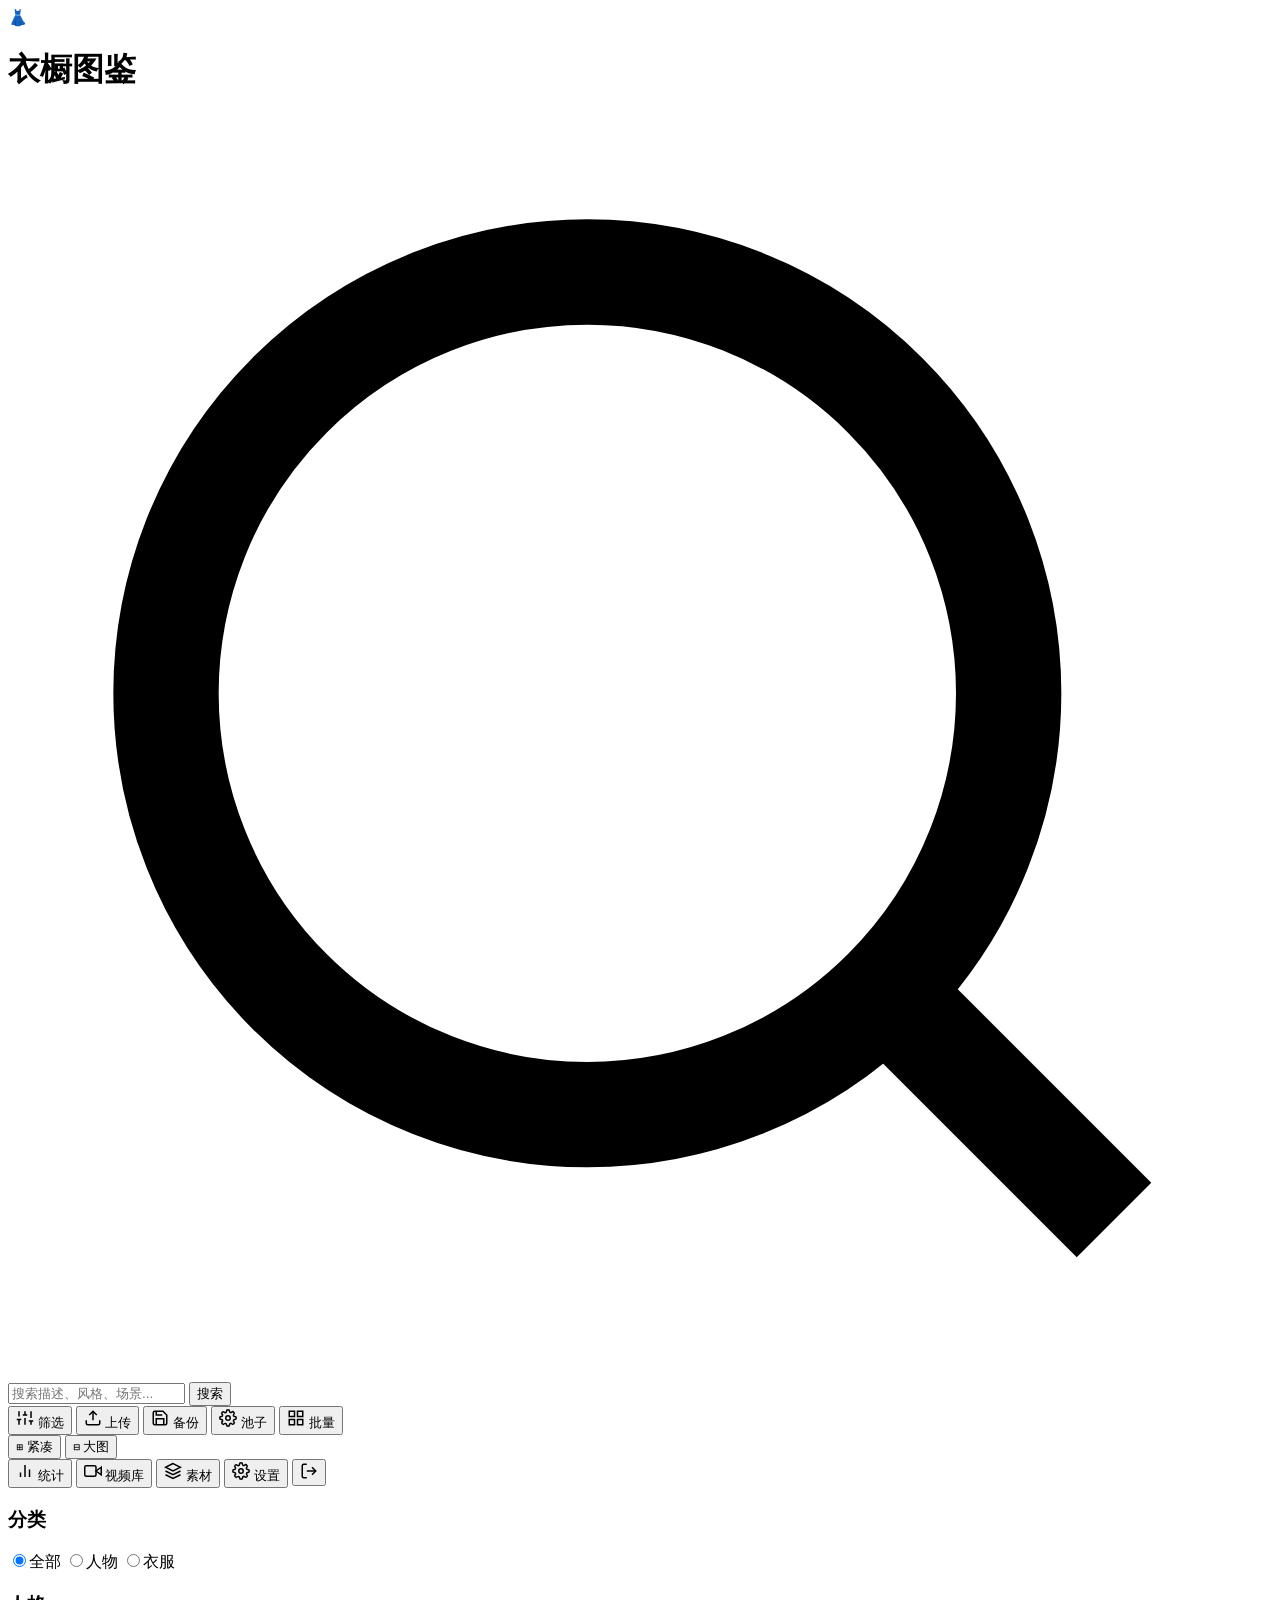
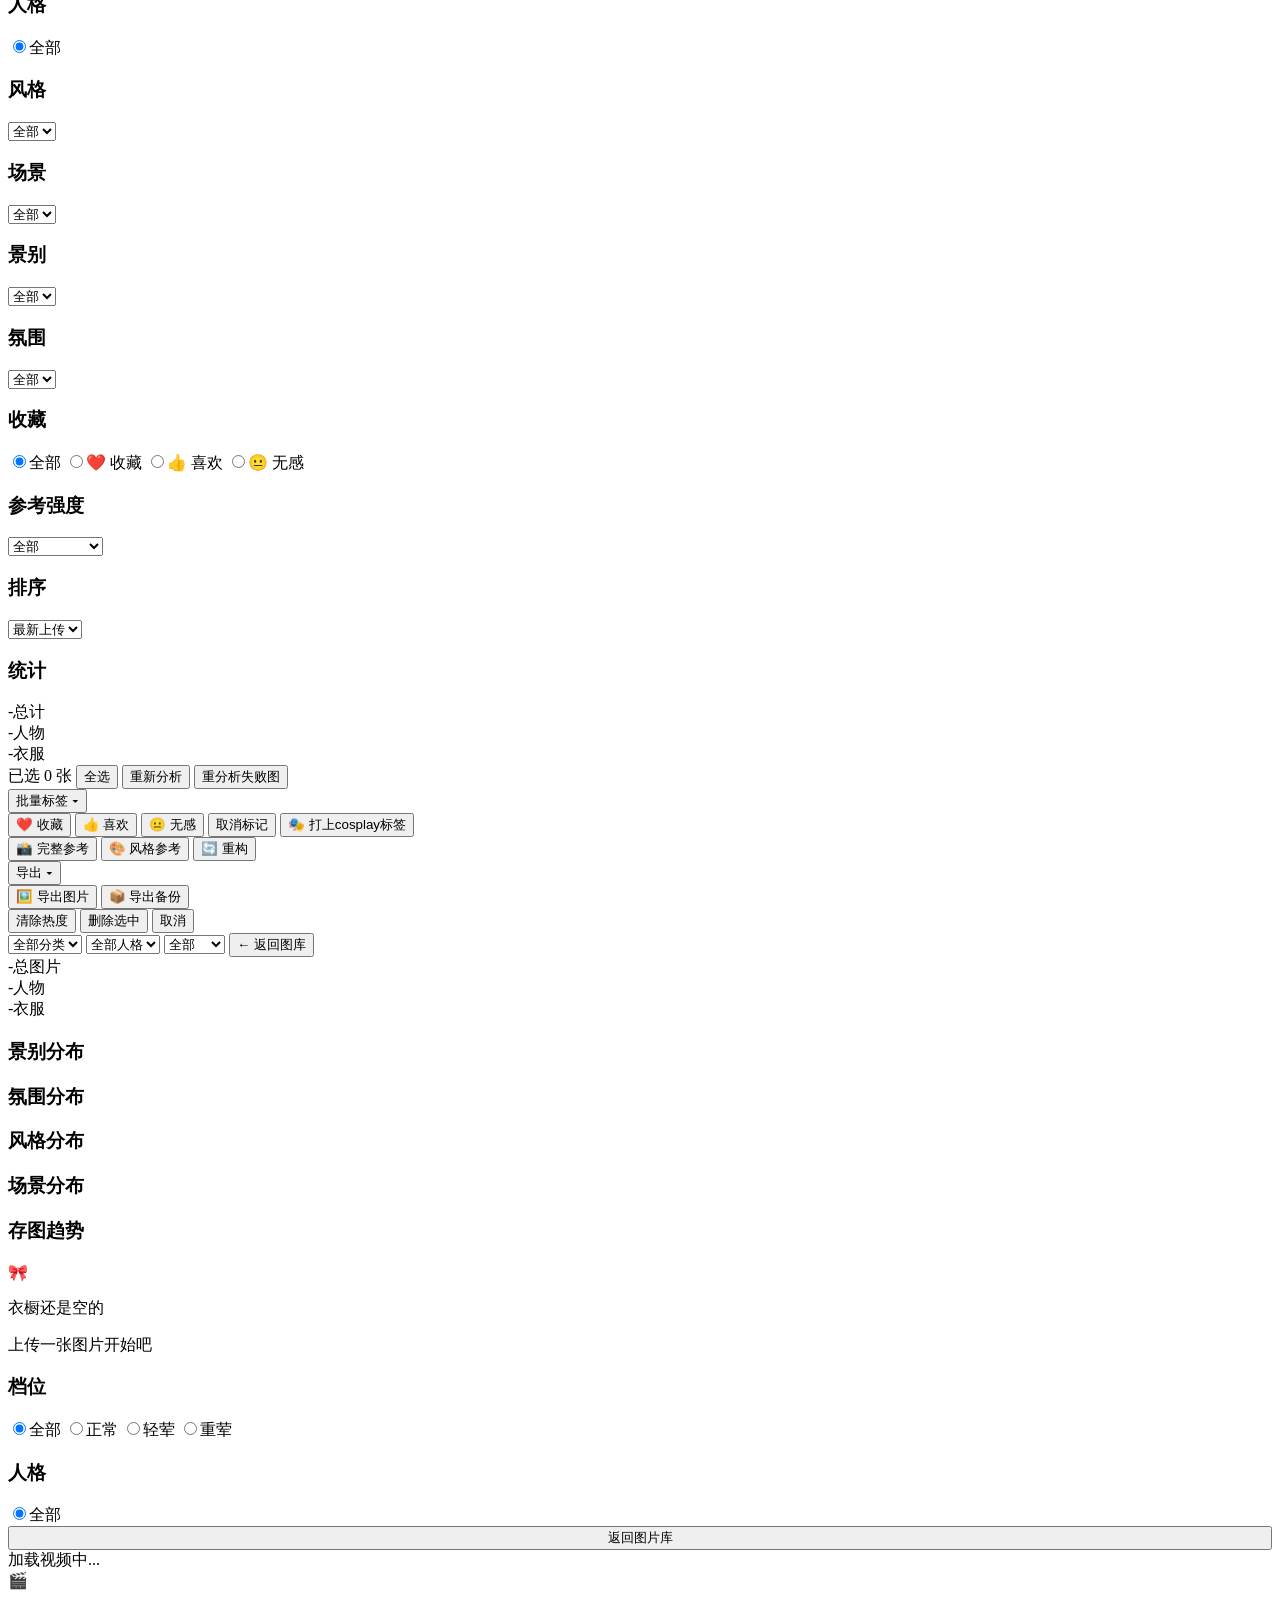
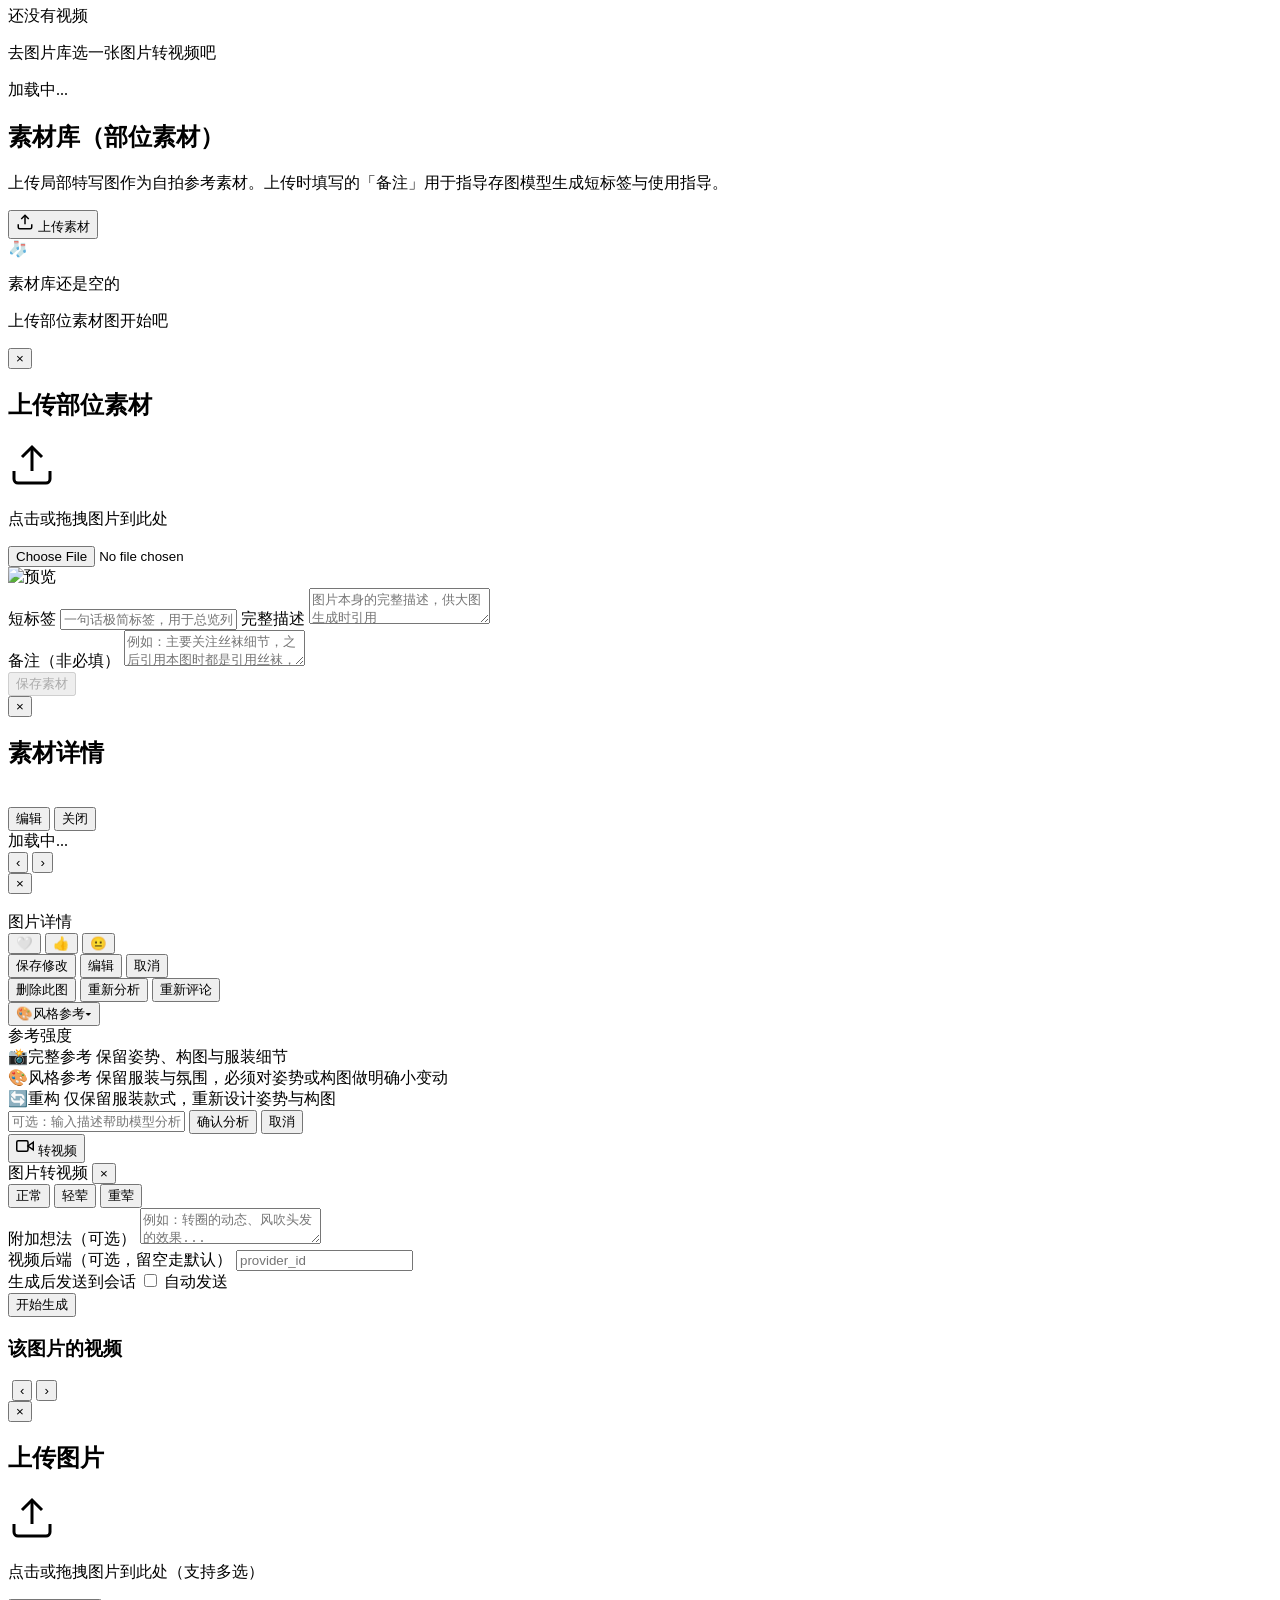
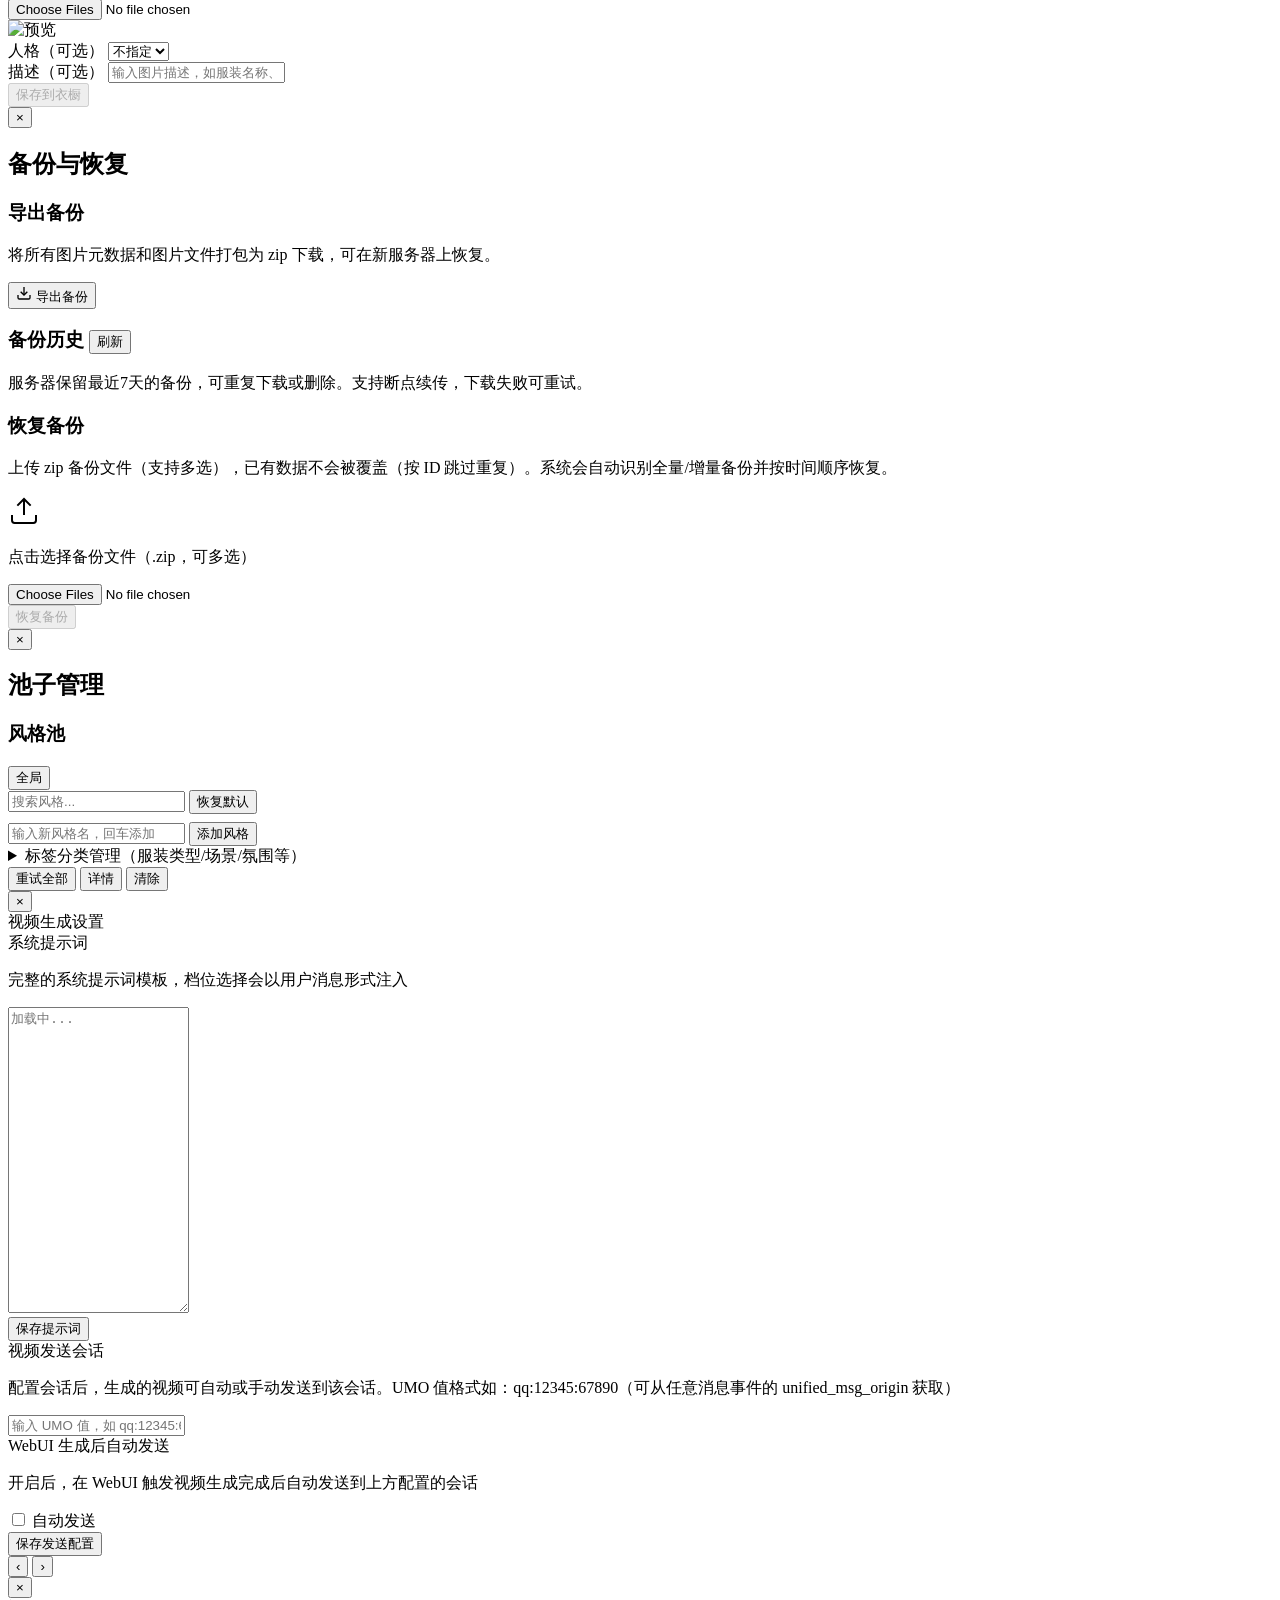
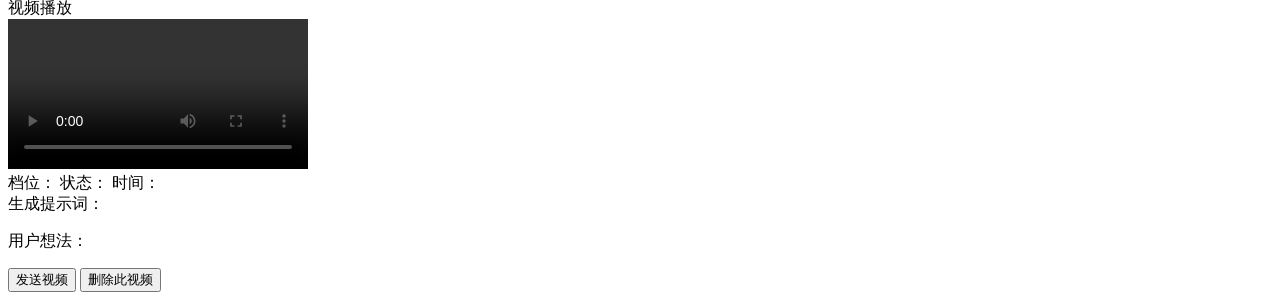
==== web/index.html @ 5518cad9 "详情页长文本字段改长文本块展示，提升可读性" ====
<!DOCTYPE html>
<html lang="zh-CN">
<head>
<meta charset="UTF-8">
<meta name="viewport" content="width=device-width, initial-scale=1.0">
<title>衣橱图鉴</title>
<link rel="preconnect" href="https://fonts.googleapis.com">
<link href="https://fonts.googleapis.com/css2?family=Fredoka:wght@400;500;600;700&family=Nunito:wght@300;400;500;600;700&display=swap" rel="stylesheet">
<link rel="stylesheet" href="/static/css/style.css?v=3.0.7b">
<script src="https://cdn.jsdelivr.net/npm/echarts@5.5.1/dist/echarts.min.js"></script>
</head>
<body>
<header class="topbar">
  <div class="topbar-left">
    <span class="topbar-icon">👗</span>
    <h1 class="topbar-title">衣橱图鉴</h1>
  </div>
  <div class="topbar-center">
    <div class="search-box">
      <svg class="search-icon" viewBox="0 0 24 24" fill="none" stroke="currentColor" stroke-width="2"><circle cx="11" cy="11" r="8"/><path d="m21 21-4.3-4.3"/></svg>
      <input type="text" id="searchInput" placeholder="搜索描述、风格、场景..." class="search-input">
      <button id="searchBtn" class="search-btn">搜索</button>
    </div>
  </div>
  <div class="topbar-right">
    <button id="mobileFilterBtn" class="btn btn-secondary mobile-only" title="筛选">
      <svg viewBox="0 0 24 24" fill="none" stroke="currentColor" stroke-width="2" width="18" height="18"><path d="M4 21v-7m0-4V3m8 18v-9m0-4V3m8 18v-5m0-4V3M1 14h6M9 8h6M17 16h6"/></svg>
      筛选
    </button>
    <button id="uploadBtn" class="btn btn-accent" title="上传图片">
      <svg viewBox="0 0 24 24" fill="none" stroke="currentColor" stroke-width="2" width="18" height="18"><path d="M21 15v4a2 2 0 0 1-2 2H5a2 2 0 0 1-2-2v-4"/><polyline points="17 8 12 3 7 8"/><line x1="12" y1="3" x2="12" y2="15"/></svg>
      上传
    </button>
    <button id="backupBtn" class="btn btn-secondary" title="备份与恢复">
      <svg viewBox="0 0 24 24" fill="none" stroke="currentColor" stroke-width="2" width="18" height="18"><path d="M19 21H5a2 2 0 0 1-2-2V5a2 2 0 0 1 2-2h11l5 5v11a2 2 0 0 1-2 2z"/><polyline points="17 21 17 13 7 13 7 21"/><polyline points="7 3 7 8 15 8"/></svg>
      备份
    </button>
    <button id="poolsBtn" class="btn btn-secondary" title="池子管理">
      <svg viewBox="0 0 24 24" fill="none" stroke="currentColor" stroke-width="2" width="18" height="18"><circle cx="12" cy="12" r="3"/><path d="M19.4 15a1.65 1.65 0 0 0 .33 1.82l.06.06a2 2 0 0 1-2.83 2.83l-.06-.06a1.65 1.65 0 0 0-1.82-.33 1.65 1.65 0 0 0-1 1.51V21a2 2 0 0 1-4 0v-.09A1.65 1.65 0 0 0 9 19.4a1.65 1.65 0 0 0-1.82.33l-.06.06a2 2 0 0 1-2.83-2.83l-.06-.06A1.65 1.65 0 0 0 4.68 15a1.65 1.65 0 0 0-1.51-1H3a2 2 0 0 1 0-4h.09A1.65 1.65 0 0 0 4.6 9a1.65 1.65 0 0 0-.33-1.82l-.06-.06a2 2 0 0 1 2.83-2.83l.06.06A1.65 1.65 0 0 0 9 4.68a1.65 1.65 0 0 0 1-1.51V3a2 2 0 0 1 4 0v.09a1.65 1.65 0 0 0 1 1.51 1.65 1.65 0 0 0 1.82-.33l.06-.06a2 2 0 0 1 2.83 2.83l-.06-.06A1.65 1.65 0 0 0 19.4 9a1.65 1.65 0 0 0 1.51 1H21a2 2 0 0 1 0 4h-.09a1.65 1.65 0 0 0-1.51 1z"/></svg>
      池子
    </button>
    <button id="batchModeBtn" class="btn btn-secondary" title="批量操作">
      <svg viewBox="0 0 24 24" fill="none" stroke="currentColor" stroke-width="2" width="18" height="18"><rect x="3" y="3" width="7" height="7"/><rect x="14" y="3" width="7" height="7"/><rect x="3" y="14" width="7" height="7"/><rect x="14" y="14" width="7" height="7"/></svg>
      批量
    </button>
    <div class="view-toggle-group" id="viewToggleGroup">
      <button class="view-toggle-btn active" data-mode="compact" title="5列瀑布流">⊞ 紧凑</button>
      <button class="view-toggle-btn" data-mode="large" title="3列大图">⊟ 大图</button>
    </div>
    <button id="statsViewBtn" class="btn btn-secondary" title="统计分析">
      <svg viewBox="0 0 24 24" fill="none" stroke="currentColor" stroke-width="2" width="18" height="18"><path d="M18 20V10"/><path d="M12 20V4"/><path d="M6 20v-6"/></svg>
      统计
    </button>
    <button id="videoViewBtn" class="btn btn-secondary" title="视频库">
      <svg viewBox="0 0 24 24" fill="none" stroke="currentColor" stroke-width="2" width="18" height="18"><polygon points="23 7 16 12 23 17 23 7"/><rect x="1" y="5" width="15" height="14" rx="2" ry="2"/></svg>
      视频库
    </button>
    <button id="assetViewBtn" class="btn btn-secondary" title="素材库（部位素材）">
      <svg viewBox="0 0 24 24" fill="none" stroke="currentColor" stroke-width="2" width="18" height="18"><path d="M12 2 2 7l10 5 10-5-10-5z"/><path d="M2 17l10 5 10-5"/><path d="M2 12l10 5 10-5"/></svg>
      素材
    </button>
    <button id="videoSettingsTopBtn" class="btn btn-secondary hidden" title="视频生成设置">
      <svg viewBox="0 0 24 24" fill="none" stroke="currentColor" stroke-width="2" width="18" height="18"><circle cx="12" cy="12" r="3"/><path d="M19.4 15a1.65 1.65 0 0 0 .33 1.82l.06.06a2 2 0 0 1-2.83 2.83l-.06-.06a1.65 1.65 0 0 0-1.82-.33 1.65 1.65 0 0 0-1 1.51V21a2 2 0 0 1-4 0v-.09A1.65 1.65 0 0 0 9 19.4a1.65 1.65 0 0 0-1.82.33l-.06.06a2 2 0 0 1-2.83-2.83l-.06-.06A1.65 1.65 0 0 0 4.68 15a1.65 1.65 0 0 0-1.51-1H3a2 2 0 0 1 0-4h.09A1.65 1.65 0 0 0 4.6 9a1.65 1.65 0 0 0-.33-1.82l-.06-.06a2 2 0 0 1 2.83-2.83l.06.06A1.65 1.65 0 0 0 9 4.68a1.65 1.65 0 0 0 1-1.51V3a2 2 0 0 1 4 0v.09a1.65 1.65 0 0 0 1 1.51 1.65 1.65 0 0 0 1.82-.33l.06-.06a2 2 0 0 1 2.83 2.83l-.06-.06A1.65 1.65 0 0 0 19.4 9a1.65 1.65 0 0 0 1.51 1H21a2 2 0 0 1 0 4h-.09a1.65 1.65 0 0 0-1.51 1z"/></svg>
      设置
    </button>
    <button id="logoutBtn" class="btn btn-ghost" title="退出登录">
      <svg viewBox="0 0 24 24" fill="none" stroke="currentColor" stroke-width="2" width="18" height="18"><path d="M9 21H5a2 2 0 0 1-2-2V5a2 2 0 0 1 2-2h4"/><polyline points="16 17 21 12 16 7"/><line x1="21" y1="12" x2="9" y2="12"/></svg>
    </button>
  </div>
</header>

<div class="main-layout">
  <aside class="sidebar" id="sidebar">
    <div class="sidebar-section">
      <h3 class="sidebar-heading">分类</h3>
      <div class="filter-group" id="categoryFilters">
        <label class="filter-item"><input type="radio" name="category" value="" checked><span class="filter-label">全部</span></label>
        <label class="filter-item"><input type="radio" name="category" value="人物"><span class="filter-label">人物</span></label>
        <label class="filter-item"><input type="radio" name="category" value="衣服"><span class="filter-label">衣服</span></label>
      </div>
    </div>
    <div class="sidebar-section">
      <h3 class="sidebar-heading">人格</h3>
      <div class="filter-group" id="personaFilters">
        <label class="filter-item"><input type="radio" name="persona" value="" checked><span class="filter-label">全部</span></label>
      </div>
    </div>
    <div class="sidebar-section">
      <h3 class="sidebar-heading">风格</h3>
      <select id="styleFilter" class="sidebar-select">
        <option value="">全部</option>
      </select>
    </div>
    <div class="sidebar-section">
      <h3 class="sidebar-heading">场景</h3>
      <select id="sceneFilter" class="sidebar-select">
        <option value="">全部</option>
      </select>
    </div>
    <div class="sidebar-section">
      <h3 class="sidebar-heading">景别</h3>
      <select id="shotSizeFilter" class="sidebar-select">
        <option value="">全部</option>
      </select>
    </div>
    <div class="sidebar-section">
      <h3 class="sidebar-heading">氛围</h3>
      <select id="atmosphereFilter" class="sidebar-select">
        <option value="">全部</option>
      </select>
    </div>
    <div class="sidebar-section">
      <h3 class="sidebar-heading">收藏</h3>
      <div class="filter-group" id="favoriteFilters">
        <label class="filter-item"><input type="radio" name="favorite" value="" checked><span class="filter-label">全部</span></label>
        <label class="filter-item"><input type="radio" name="favorite" value="favorite"><span class="filter-label">❤️ 收藏</span></label>
        <label class="filter-item"><input type="radio" name="favorite" value="like"><span class="filter-label">👍 喜欢</span></label>
        <label class="filter-item"><input type="radio" name="favorite" value="meh"><span class="filter-label">😐 无感</span></label>
      </div>
    </div>
    <div class="sidebar-section">
      <h3 class="sidebar-heading">参考强度</h3>
      <select id="refStrengthFilter" class="sidebar-select">
        <option value="">全部</option>
        <option value="full">📸 完整参考</option>
        <option value="style">🎨 风格参考</option>
        <option value="reimagine">🔄 重构</option>
      </select>
    </div>
    <div class="sidebar-section">
      <h3 class="sidebar-heading">排序</h3>
      <select id="sortByFilter" class="sidebar-select">
        <option value="created_at">最新上传</option>
        <option value="favorite">喜爱优先</option>
        <option value="use_count">热度优先</option>
        <option value="last_used_at">最近调用</option>
        <option value="random">随机</option>
      </select>
    </div>
    <div class="sidebar-section stats-section">
      <h3 class="sidebar-heading">统计</h3>
      <div id="statsContent" class="stats-content">
        <div class="stat-item"><span class="stat-num" id="statTotal">-</span><span class="stat-label">总计</span></div>
        <div class="stat-item"><span class="stat-num" id="statPerson">-</span><span class="stat-label">人物</span></div>
        <div class="stat-item"><span class="stat-num" id="statCloth">-</span><span class="stat-label">衣服</span></div>
      </div>
    </div>
  </aside>
  <div class="sidebar-backdrop hidden" id="sidebarBackdrop"></div>

  <main class="content">
    <div class="batch-bar hidden" id="batchBar">
      <span id="batchCount">已选 0 张</span>
      <span class="batch-upload-indicator hidden" id="batchUploadIndicator"></span>
      <span class="batch-reanalyze-indicator hidden" id="batchReanalyzeIndicator"></span>
      <button class="btn btn-accent" id="batchSelectAllBtn">全选</button>
      <button class="btn btn-secondary" id="batchReanalyzeBtn">重新分析</button>
      <button class="btn btn-secondary" id="batchReanalyzeFailedBtn">重分析失败图</button>
      <div class="batch-fav-group" id="batchFavGroup">
        <button class="btn btn-secondary" id="batchFavToggle">批量标签 ▾</button>
        <div class="batch-fav-dropdown hidden" id="batchFavDropdown">
          <button class="batch-fav-item" data-fav="favorite">❤️ 收藏</button>
          <button class="batch-fav-item" data-fav="like">👍 喜欢</button>
          <button class="batch-fav-item" data-fav="meh">😐 无感</button>
          <button class="batch-fav-item" data-fav="none">取消标记</button>
          <button class="batch-fav-item" data-add-style="cosplay">🎭 打上cosplay标签</button>
          <div class="batch-fav-divider"></div>
          <button class="batch-fav-item" data-rs="full">📸 完整参考</button>
          <button class="batch-fav-item" data-rs="style">🎨 风格参考</button>
          <button class="batch-fav-item" data-rs="reimagine">🔄 重构</button>
        </div>
      </div>
      <div class="batch-export-group" id="batchExportGroup">
        <button class="btn btn-secondary" id="batchExportToggle">导出 ▾</button>
        <div class="batch-fav-dropdown hidden" id="batchExportDropdown">
          <button class="batch-fav-item" id="batchExportImagesBtn">🖼️ 导出图片</button>
          <button class="batch-fav-item" id="batchExportBackupBtn">📦 导出备份</button>
        </div>
      </div>
      <button class="btn btn-secondary" id="batchClearUseCountBtn">清除热度</button>
      <button class="btn btn-danger" id="batchDeleteBtn">删除选中</button>
      <button class="btn btn-ghost" id="batchCancelBtn">取消</button>
    </div>

    <div class="image-grid" id="imageGrid"></div>

    <div class="stats-view hidden" id="statsView">
      <div class="stats-toolbar">
        <select id="statsCategoryFilter" class="stats-filter-select">
          <option value="">全部分类</option>
          <option value="人物">人物</option>
          <option value="衣服">衣服</option>
        </select>
        <select id="statsPersonaFilter" class="stats-filter-select">
          <option value="">全部人格</option>
        </select>
        <select id="statsFavoriteFilter" class="stats-filter-select">
          <option value="">全部</option>
          <option value="favorite">仅收藏</option>
          <option value="like">仅喜欢</option>
          <option value="meh">仅无感</option>
        </select>
        <button class="btn btn-ghost btn-sm" id="statsBackBtn">← 返回图库</button>
      </div>
      <div class="stats-overview" id="statsOverview">
        <div class="stats-overview-card"><span class="stats-overview-num" id="statsOverviewTotal">-</span><span class="stats-overview-label">总图片</span></div>
        <div class="stats-overview-card"><span class="stats-overview-num" id="statsOverviewPerson">-</span><span class="stats-overview-label">人物</span></div>
        <div class="stats-overview-card"><span class="stats-overview-num" id="statsOverviewCloth">-</span><span class="stats-overview-label">衣服</span></div>
      </div>
      <div class="stats-charts-row">
        <div class="stats-chart-box stats-chart-small">
          <h3 class="stats-chart-title">景别分布</h3>
          <div class="stats-top5" id="statsTop5ShotSize"></div>
          <div class="stats-chart-container" id="chartShotSize"></div>
        </div>
        <div class="stats-chart-box stats-chart-small">
          <h3 class="stats-chart-title">氛围分布</h3>
          <div class="stats-top5" id="statsTop5Atmosphere"></div>
          <div class="stats-chart-container" id="chartAtmosphere"></div>
        </div>
      </div>
      <div class="stats-charts-row">
        <div class="stats-chart-box stats-chart-full">
          <h3 class="stats-chart-title">风格分布</h3>
          <div class="stats-top5" id="statsTop5Style"></div>
          <div class="stats-chart-container stats-chart-tall" id="chartStyle"></div>
        </div>
      </div>
      <div class="stats-charts-row">
        <div class="stats-chart-box stats-chart-full">
          <h3 class="stats-chart-title">场景分布</h3>
          <div class="stats-top5" id="statsTop5Scene"></div>
          <div class="stats-chart-container stats-chart-tall" id="chartScene"></div>
        </div>
      </div>
      <div class="stats-charts-row">
        <div class="stats-chart-box stats-chart-full">
          <h3 class="stats-chart-title">存图趋势</h3>
          <div class="stats-chart-container stats-chart-wide" id="chartTimeline"></div>
        </div>
      </div>
    </div>

    <div class="empty-state hidden" id="emptyState">
      <span class="empty-icon">🎀</span>
      <p class="empty-text">衣橱还是空的</p>
      <p class="empty-hint">上传一张图片开始吧</p>
    </div>


    <div class="video-view hidden" id="videoView">
      <aside class="sidebar" id="videoSidebar">
        <div class="sidebar-section">
          <h3 class="sidebar-heading">档位</h3>
          <div class="filter-group" id="videoTierSidebarFilters">
            <label class="filter-item"><input type="radio" name="video_tier" value="" checked><span class="filter-label">全部</span></label>
            <label class="filter-item"><input type="radio" name="video_tier" value="normal"><span class="filter-label">正常</span></label>
            <label class="filter-item"><input type="radio" name="video_tier" value="light_spicy"><span class="filter-label">轻荤</span></label>
            <label class="filter-item"><input type="radio" name="video_tier" value="heavy_spicy"><span class="filter-label">重荤</span></label>
          </div>
        </div>
        <div class="sidebar-section">
          <h3 class="sidebar-heading">人格</h3>
          <div class="filter-group" id="videoPersonaSidebarFilters">
            <label class="filter-item"><input type="radio" name="video_persona" value="" checked><span class="filter-label">全部</span></label>
          </div>
        </div>
        <div class="sidebar-section">
          <button class="btn btn-accent btn-block" id="videoGotoImagesBtn" style="width:100%;">返回图片库</button>
        </div>
      </aside>
      <div class="content">
        <div class="video-loading hidden" id="videoLoadingIndicator">
          <div class="loading-spinner"></div>
          <span>加载视频中...</span>
        </div>
        <div class="video-grid" id="videoGrid"></div>
        <div class="empty-state hidden" id="videoEmptyState">
          <span class="empty-icon">🎬</span>
          <p class="empty-text">还没有视频</p>
          <p class="empty-hint">去图片库选一张图片转视频吧</p>
        </div>
        <div class="video-page-indicator hidden" id="videoPageIndicator"></div>
        <div class="video-pagination" id="videoPagination"></div>
      </div>
    </div>
    <div class="scroll-sentinel hidden" id="scrollSentinel">
      <div class="scroll-sentinel-spinner"></div>
      <span class="scroll-sentinel-text">加载中...</span>
    </div>

    <div class="asset-view hidden" id="assetView">
      <div class="asset-view-header">
        <h2 class="asset-view-title">素材库（部位素材）</h2>
        <p class="asset-view-hint">上传局部特写图作为自拍参考素材。上传时填写的「备注」用于指导存图模型生成短标签与使用指导。</p>
        <button class="btn btn-accent" id="assetUploadBtn">
          <svg viewBox="0 0 24 24" fill="none" stroke="currentColor" stroke-width="2" width="18" height="18"><path d="M21 15v4a2 2 0 0 1-2 2H5a2 2 0 0 1-2-2v-4"/><polyline points="17 8 12 3 7 8"/><line x1="12" y1="3" x2="12" y2="15"/></svg>
          上传素材
        </button>
      </div>
      <div class="asset-grid" id="assetGrid"></div>
      <div class="empty-state hidden" id="assetEmptyState">
        <span class="empty-icon">🧦</span>
        <p class="empty-text">素材库还是空的</p>
        <p class="empty-hint">上传部位素材图开始吧</p>
      </div>
    </div>

    <div class="modal-overlay hidden" id="assetUploadModal">
      <div class="modal-card modal-card-sm">
        <button class="modal-close" id="assetUploadModalClose">&times;</button>
        <h2 class="modal-title">上传部位素材</h2>
        <div class="upload-zone" id="assetUploadZone">
          <svg viewBox="0 0 24 24" fill="none" stroke="currentColor" stroke-width="1.5" width="48" height="48"><path d="M21 15v4a2 2 0 0 1-2 2H5a2 2 0 0 1-2-2v-4"/><polyline points="17 8 12 3 7 8"/><line x1="12" y1="3" x2="12" y2="15"/></svg>
          <p class="upload-text">点击或拖拽图片到此处</p>
          <input type="file" id="assetUploadFile" accept="image/*" class="hidden">
        </div>
        <div class="upload-preview hidden" id="assetUploadPreview">
          <img id="assetPreviewImg" src="" alt="预览">
        </div>
        <div class="asset-edit-fields hidden" id="assetEditFields">
          <label class="upload-label">短标签</label>
          <input class="field-text-input" id="assetEditShortTag" placeholder="一句话极简标签，用于总览列表">
          <label class="upload-label">完整描述</label>
          <textarea class="field-textarea asset-note-textarea" id="assetEditDescription" placeholder="图片本身的完整描述，供大图生成时引用"></textarea>
        </div>
        <div class="upload-options">
          <label class="upload-label">备注（非必填）</label>
          <textarea class="field-textarea asset-note-textarea" id="assetUploadNote" placeholder="例如：主要关注丝袜细节，之后引用本图时都是引用丝袜，这个丝袜叫超薄黑夹趾袜，不要描述鞋子。"></textarea>
        </div>
        <button class="btn btn-accent btn-block" id="assetUploadSubmit" disabled>保存素材</button>
        <div id="assetUploadStatus" class="upload-status"></div>
      </div>
    </div>

    <div class="modal-overlay hidden" id="assetDetailModal">
      <div class="modal-card modal-card-sm">
        <button class="modal-close" id="assetDetailModalClose">&times;</button>
        <h2 class="modal-title">素材详情</h2>
        <div class="asset-detail-img-wrap"><img id="assetDetailImg" class="asset-detail-img" src="" alt=""></div>
        <div class="asset-detail-short-tag" id="assetDetailShortTag"></div>
        <div class="asset-detail-desc" id="assetDetailDesc"></div>
        <div class="asset-detail-note hidden" id="assetDetailNote"></div>
        <div class="modal-bottom-actions">
          <button class="btn btn-accent" id="assetDetailEditBtn">编辑</button>
          <button class="btn btn-secondary" id="assetDetailCloseBtn">关闭</button>
        </div>
      </div>
    </div>

    <div class="loading-indicator hidden" id="loadingIndicator">
      <div class="loading-spinner"></div>
      <span>加载中...</span>
    </div>
  </main>
</div>

<div class="modal-overlay hidden" id="detailModal">
  <button class="nav-arrow nav-prev" id="navPrevBtn" title="上一张">&#8249;</button>
  <button class="nav-arrow nav-next" id="navNextBtn" title="下一张">&#8250;</button>
  <div class="modal-card modal-card-detail">
    <button class="modal-close" id="modalClose">&times;</button>
    <div class="modal-body">
      <div class="modal-image-wrap">
        <img id="modalImage" class="modal-image modal-image-clickable" src="" alt="" title="点击放大">
      </div>
      <div class="modal-info">
        <div class="modal-edit-header">
          <span class="modal-edit-title" id="modalEditTitle">图片详情</span>
          <div class="modal-edit-actions">
            <div class="favorite-btns" id="favoriteBtns">
              <button class="btn btn-fav" id="favFavoriteBtn" title="收藏">🤍</button>
              <button class="btn btn-fav" id="favLikeBtn" title="喜欢">👍</button>
              <button class="btn btn-fav" id="favMehBtn" title="无感">😐</button>
            </div>
            <button class="btn btn-accent btn-sm hidden" id="modalSaveBtn">保存修改</button>
            <button class="btn btn-secondary btn-sm" id="modalEditBtn">编辑</button>
            <button class="btn btn-ghost btn-sm hidden" id="modalCancelEditBtn">取消</button>
          </div>
        </div>
        <div class="modal-fields" id="modalFields"></div>
        <div class="modal-bottom-actions">
          <button class="btn btn-danger btn-sm" id="modalDeleteBtn">删除此图</button>
          <button class="btn btn-secondary btn-sm" id="modalReanalyzeBtn">重新分析</button>
          <button class="btn btn-secondary btn-sm" id="modalRecommentBtn" title="由模型重新点评这张图片">重新评论</button>
          <div class="rs-dropdown-wrap">
            <button class="btn btn-rs btn-sm" id="refStrengthBtn" title="参考强度">🎨风格参考<span class="rs-dropdown-arrow">▾</span></button>
            <div class="rs-panel hidden" id="refStrengthPanel">
              <div class="rs-panel-title">参考强度</div>
              <div class="rs-panel-options">
                <div class="rs-panel-option" data-value="full" onclick="setRefStrength('full')">
                  <span class="rs-option-label">📸完整参考</span>
                  <span class="rs-option-desc">保留姿势、构图与服装细节</span>
                </div>
                <div class="rs-panel-option" data-value="style" onclick="setRefStrength('style')">
                  <span class="rs-option-label">🎨风格参考</span>
                  <span class="rs-option-desc">保留服装与氛围，必须对姿势或构图做明确小变动</span>
                </div>
                <div class="rs-panel-option" data-value="reimagine" onclick="setRefStrength('reimagine')">
                  <span class="rs-option-label">🔄重构</span>
                  <span class="rs-option-desc">仅保留服装款式，重新设计姿势与构图</span>
                </div>
              </div>
              <div class="rs-panel-reason hidden" id="refStrengthReason"></div>
            </div>
          </div>
        </div>
        <div class="modal-reanalyze-section hidden" id="reanalyzeSection">
          <div class="reanalyze-row">
            <input type="text" class="login-input reanalyze-input" id="reanalyzeDesc" placeholder="可选：输入描述帮助模型分析">
            <button class="btn btn-accent btn-sm" id="reanalyzeConfirmBtn">确认分析</button>
            <button class="btn btn-ghost btn-sm" id="reanalyzeCancelBtn">取消</button>
          </div>
          <div class="reanalyze-status hidden" id="reanalyzeStatus"></div>
        </div>
        <div class="modal-meta-readonly" id="modalMetaReadonly"></div>
        <div class="video-generate-section" id="videoGenerateSection">
          <button class="btn btn-accent btn-video-generate" id="videoGenerateBtn">
            <svg viewBox="0 0 24 24" fill="none" stroke="currentColor" stroke-width="2" width="18" height="18"><polygon points="23 7 16 12 23 17 23 7"/><rect x="1" y="5" width="15" height="14" rx="2" ry="2"/></svg>
            转视频
          </button>
          <div class="video-generate-panel hidden" id="videoGeneratePanel">
            <div class="vgp-header">
              <span class="vgp-title">图片转视频</span>
              <button class="vgp-close" id="vgpCloseBtn">&times;</button>
            </div>
            <div class="vgp-body">
              <div class="vgp-tier-row">
                <button class="vgp-tier-btn vgp-tier-normal" data-tier="normal">正常</button>
                <button class="vgp-tier-btn vgp-tier-light" data-tier="light_spicy">轻荤</button>
                <button class="vgp-tier-btn vgp-tier-heavy" data-tier="heavy_spicy">重荤</button>
              </div>
              <div class="vgp-input-row">
                <label class="vgp-label">附加想法（可选）</label>
                <textarea class="vgp-textarea" id="vgpThoughts" placeholder="例如：转圈的动态、风吹头发的效果..."></textarea>
              </div>
              <div class="vgp-input-row">
                <label class="vgp-label">视频后端（可选，留空走默认）</label>
                <input type="text" class="login-input" id="vgpBackend" placeholder="provider_id">
              </div>
              <div class="vgp-input-row">
                <label class="vgp-label">生成后发送到会话</label>
                <label class="filter-item" style="padding:4px 0;">
                  <input type="checkbox" id="vgpAutoSend">
                  <span class="filter-label">自动发送</span>
                </label>
              </div>
              <div class="vgp-status hidden" id="vgpStatus"></div>
              <button class="btn btn-accent btn-block" id="vgpSubmitBtn">开始生成</button>
            </div>
          </div>
        </div>
        <div class="video-list-section hidden" id="videoListSection">
          <h3 class="video-list-title">该图片的视频</h3>
          <div class="video-list-grid" id="videoListGrid"></div>
        </div>
      </div>
    </div>
  </div>
</div>

<div class="lightbox hidden" id="lightbox">
  <img id="lightboxImage" class="lightbox-image" src="" alt="">
  <button class="lightbox-arrow lightbox-prev" id="lightboxPrev" aria-label="上一张">‹</button>
  <button class="lightbox-arrow lightbox-next" id="lightboxNext" aria-label="下一张">›</button>
  <span class="lightbox-counter" id="lightboxCounter"></span>
</div>

<div class="modal-overlay hidden" id="uploadModal">
  <div class="modal-card modal-card-sm">
    <button class="modal-close" id="uploadModalClose">&times;</button>
    <h2 class="modal-title">上传图片</h2>
    <div class="upload-zone" id="uploadZone">
      <svg viewBox="0 0 24 24" fill="none" stroke="currentColor" stroke-width="1.5" width="48" height="48"><path d="M21 15v4a2 2 0 0 1-2 2H5a2 2 0 0 1-2-2v-4"/><polyline points="17 8 12 3 7 8"/><line x1="12" y1="3" x2="12" y2="15"/></svg>
      <p class="upload-text">点击或拖拽图片到此处（支持多选）</p>
      <input type="file" id="uploadFile" accept="image/*" multiple class="hidden">
    </div>
    <div class="upload-preview hidden" id="uploadPreview">
      <img id="previewImg" src="" alt="预览">
    </div>
    <div class="upload-filelist hidden" id="uploadFileList"></div>
    <div class="upload-options">
      <label class="upload-label">人格（可选）</label>
      <select id="uploadPersona" class="upload-select">
        <option value="">不指定</option>
      </select>
    </div>
    <div class="upload-options">
      <label class="upload-label">描述（可选）</label>
      <input type="text" id="uploadDescription" class="login-input" placeholder="输入图片描述，如服装名称、特征等">
    </div>
    <button class="btn btn-accent btn-block" id="uploadSubmit" disabled>保存到衣橱</button>
    <div id="uploadStatus" class="upload-status"></div>
    <div class="upload-progress hidden" id="uploadProgress">
      <div class="upload-progress-bar" id="uploadProgressBar"></div>
      <span class="upload-progress-text" id="uploadProgressText"></span>
    </div>
  </div>
</div>

<div class="modal-overlay hidden" id="backupModal">
  <div class="modal-card modal-card-sm">
    <button class="modal-close" id="backupModalClose">&times;</button>
    <h2 class="modal-title">备份与恢复</h2>
    <div class="backup-section">
      <h3 class="backup-section-title">导出备份</h3>
      <p class="backup-section-desc">将所有图片元数据和图片文件打包为 zip 下载，可在新服务器上恢复。</p>
      <button class="btn btn-accent btn-block" id="backupExportBtn">
        <svg viewBox="0 0 24 24" fill="none" stroke="currentColor" stroke-width="2" width="16" height="16"><path d="M21 15v4a2 2 0 0 1-2 2H5a2 2 0 0 1-2-2v-4"/><polyline points="7 10 12 15 17 10"/><line x1="12" y1="15" x2="12" y2="3"/></svg>
        导出备份
      </button>
    </div>
    <div class="backup-divider"></div>
    <div class="backup-section">
      <h3 class="backup-section-title">备份历史 <button class="btn btn-text btn-sm" id="backupListRefreshBtn">刷新</button></h3>
      <p class="backup-section-desc">服务器保留最近7天的备份，可重复下载或删除。支持断点续传，下载失败可重试。</p>
      <div id="backupHistoryList" class="backup-history-list"></div>
    </div>
    <div class="backup-divider"></div>
    <div class="backup-section">
      <h3 class="backup-section-title">恢复备份</h3>
      <p class="backup-section-desc">上传 zip 备份文件（支持多选），已有数据不会被覆盖（按 ID 跳过重复）。系统会自动识别全量/增量备份并按时间顺序恢复。</p>
      <div class="backup-upload-zone" id="backupUploadZone">
        <svg viewBox="0 0 24 24" fill="none" stroke="currentColor" stroke-width="1.5" width="32" height="32"><path d="M21 15v4a2 2 0 0 1-2 2H5a2 2 0 0 1-2-2v-4"/><polyline points="17 8 12 3 7 8"/><line x1="12" y1="3" x2="12" y2="15"/></svg>
        <p class="backup-upload-text">点击选择备份文件（.zip，可多选）</p>
        <input type="file" id="backupFile" accept=".zip" class="hidden" multiple>
      </div>
      <button class="btn btn-secondary btn-block" id="backupImportBtn" disabled>恢复备份</button>
      <div id="backupStatus" class="upload-status"></div>
    </div>
  </div>
</div>

<div class="modal-overlay hidden" id="poolsModal">
  <div class="modal-card modal-card-md">
    <button class="modal-close" id="poolsModalClose">&times;</button>
    <h2 class="modal-title">池子管理</h2>

    <!-- 风格池管理（主区域） -->
    <div class="pools-style-section">
      <div class="pools-style-header">
        <h3 class="pools-section-title">风格池</h3>
        <div class="pools-style-tabs" id="poolsStyleTabs">
          <button class="pools-style-tab active" data-target="global">全局</button>
        </div>
      </div>
      <div class="pools-style-toolbar">
        <input type="text" id="styleSearchInput" class="login-input pools-style-search" placeholder="搜索风格...">
        <button class="btn btn-ghost btn-sm" id="styleResetBtn" title="恢复默认风格池">恢复默认</button>
      </div>
      <div id="stylePoolList" class="style-pool-list"></div>
      <div class="pools-create-row" style="margin-top:0.5rem;">
        <input type="text" id="styleNewInput" class="login-input pools-create-input" placeholder="输入新风格名，回车添加">
        <button class="btn btn-accent btn-sm" id="styleAddBtn">添加风格</button>
      </div>
    </div>

    <!-- 标签分类管理（折叠区） -->
    <details class="pools-tags-section">
      <summary class="pools-section-title">标签分类管理（服装类型/场景/氛围等）</summary>
      <p class="pools-hint" style="margin-top:0.5rem;">管理图片分析时使用的标签分类。向已有分类添加新选项后，AI 存图时也能识别归类。</p>
      <div id="poolsList" class="pools-list"></div>
      <div class="pools-create-section">
        <h3 class="pools-create-title">创建新分类</h3>
        <p class="pools-create-desc">需要全新的标签分类时在此创建，创建后可在上方添加具体选项</p>
        <div class="pools-create-row">
          <input type="text" id="poolNewKey" class="login-input pools-create-input" placeholder="输入分类名称，如：色调">
          <button class="btn btn-accent btn-sm" id="poolAddKeyBtn">创建</button>
        </div>
      </div>
    </details>
  </div>
</div>

<div class="toast-container" id="toastContainer"></div>

  <div class="batch-ops-panel hidden" id="batchOpsPanel">
    <div class="batch-ops-header">
      <span id="batchOpsSummary"></span>
      <button class="btn btn-accent btn-sm hidden" id="batchOpsRetryAll" onclick="retryBatchOps()">重试全部</button>
      <button class="btn btn-ghost btn-sm" id="batchOpsToggle" onclick="toggleBatchOpsPanel()">详情</button>
      <button class="btn btn-ghost btn-sm" id="batchOpsClear" onclick="clearBatchOps()">清除</button>
    </div>
    <div class="batch-ops-list hidden" id="batchOpsList"></div>
  </div>

  <div class="modal-overlay hidden" id="videoSettingsModal">
    <div class="modal-card modal-card-md">
      <button class="modal-close" id="videoSettingsCloseBtn">&times;</button>
      <div class="modal-edit-header">
        <span class="modal-edit-title">视频生成设置</span>
      </div>
      <div class="setting-group">
        <label class="setting-label">系统提示词</label>
        <p class="setting-hint">完整的系统提示词模板，档位选择会以用户消息形式注入</p>
        <textarea class="field-textarea video-prompt-textarea" id="videoSystemPrompt" rows="20" placeholder="加载中..."></textarea>
      </div>
      <div class="setting-actions">
        <button class="btn btn-accent" id="videoPromptSaveBtn">保存提示词</button>
        <span class="setting-save-status" id="videoPromptSaveStatus"></span>
      </div>
      <div class="setting-divider"></div>
      <div class="setting-group">
        <label class="setting-label">视频发送会话</label>
        <p class="setting-hint">配置会话后，生成的视频可自动或手动发送到该会话。UMO 值格式如：qq:12345:67890（可从任意消息事件的 unified_msg_origin 获取）</p>
        <input type="text" class="login-input" id="videoSendUmo" placeholder="输入 UMO 值，如 qq:12345:67890">
      </div>
      <div class="setting-group">
        <label class="setting-label">WebUI 生成后自动发送</label>
        <p class="setting-hint">开启后，在 WebUI 触发视频生成完成后自动发送到上方配置的会话</p>
        <label class="filter-item" style="padding:4px 0;">
          <input type="checkbox" id="videoAutoSend">
          <span class="filter-label">自动发送</span>
        </label>
      </div>
      <div class="setting-actions">
        <button class="btn btn-accent" id="videoUmoSaveBtn">保存发送配置</button>
        <span class="setting-save-status" id="videoUmoSaveStatus"></span>
      </div>
    </div>
  </div>

  <div class="modal-overlay hidden" id="videoPlayerModal">
    <button class="nav-arrow nav-prev" id="videoPlayerPrevBtn" title="上一个视频">&#8249;</button>
    <button class="nav-arrow nav-next" id="videoPlayerNextBtn" title="下一个视频">&#8250;</button>
    <div class="modal-card modal-card-detail">
      <button class="modal-close" id="videoPlayerCloseBtn">&times;</button>
      <div class="modal-edit-header">
        <span class="modal-edit-title" id="videoPlayerTitle">视频播放</span>
      </div>
      <div class="video-player-body">
        <video id="videoPlayerElement" controls class="video-player-element" preload="auto">
          您的浏览器不支持视频播放
        </video>
        <div class="video-player-info hidden" id="videoPlayerInfo">
          <div class="video-player-meta">
            <span class="vp-meta-label">档位：</span><span id="vpMetaTier"></span>
            <span class="vp-meta-label">状态：</span><span id="vpMetaStatus"></span>
            <span class="vp-meta-label">时间：</span><span id="vpMetaTime"></span>
          </div>
          <div class="video-player-prompt hidden" id="vpPromptBlock">
            <span class="vp-meta-label">生成提示词：</span>
            <p class="vp-prompt-text" id="vpPromptText"></p>
          </div>
          <div class="video-player-thoughts hidden" id="vpThoughtsBlock">
            <span class="vp-meta-label">用户想法：</span>
            <p class="vp-prompt-text" id="vpThoughtsText"></p>
          </div>
          <div class="video-player-actions">
            <button class="btn btn-accent btn-sm" id="vpSendBtn">发送视频</button>
            <button class="btn btn-danger btn-sm" id="vpDeleteBtn">删除此视频</button>
          </div>
        </div>
      </div>
    </div>
  </div>

<script src="/static/js/app.js?v=3.0.7b"></script>
</body>
</html>
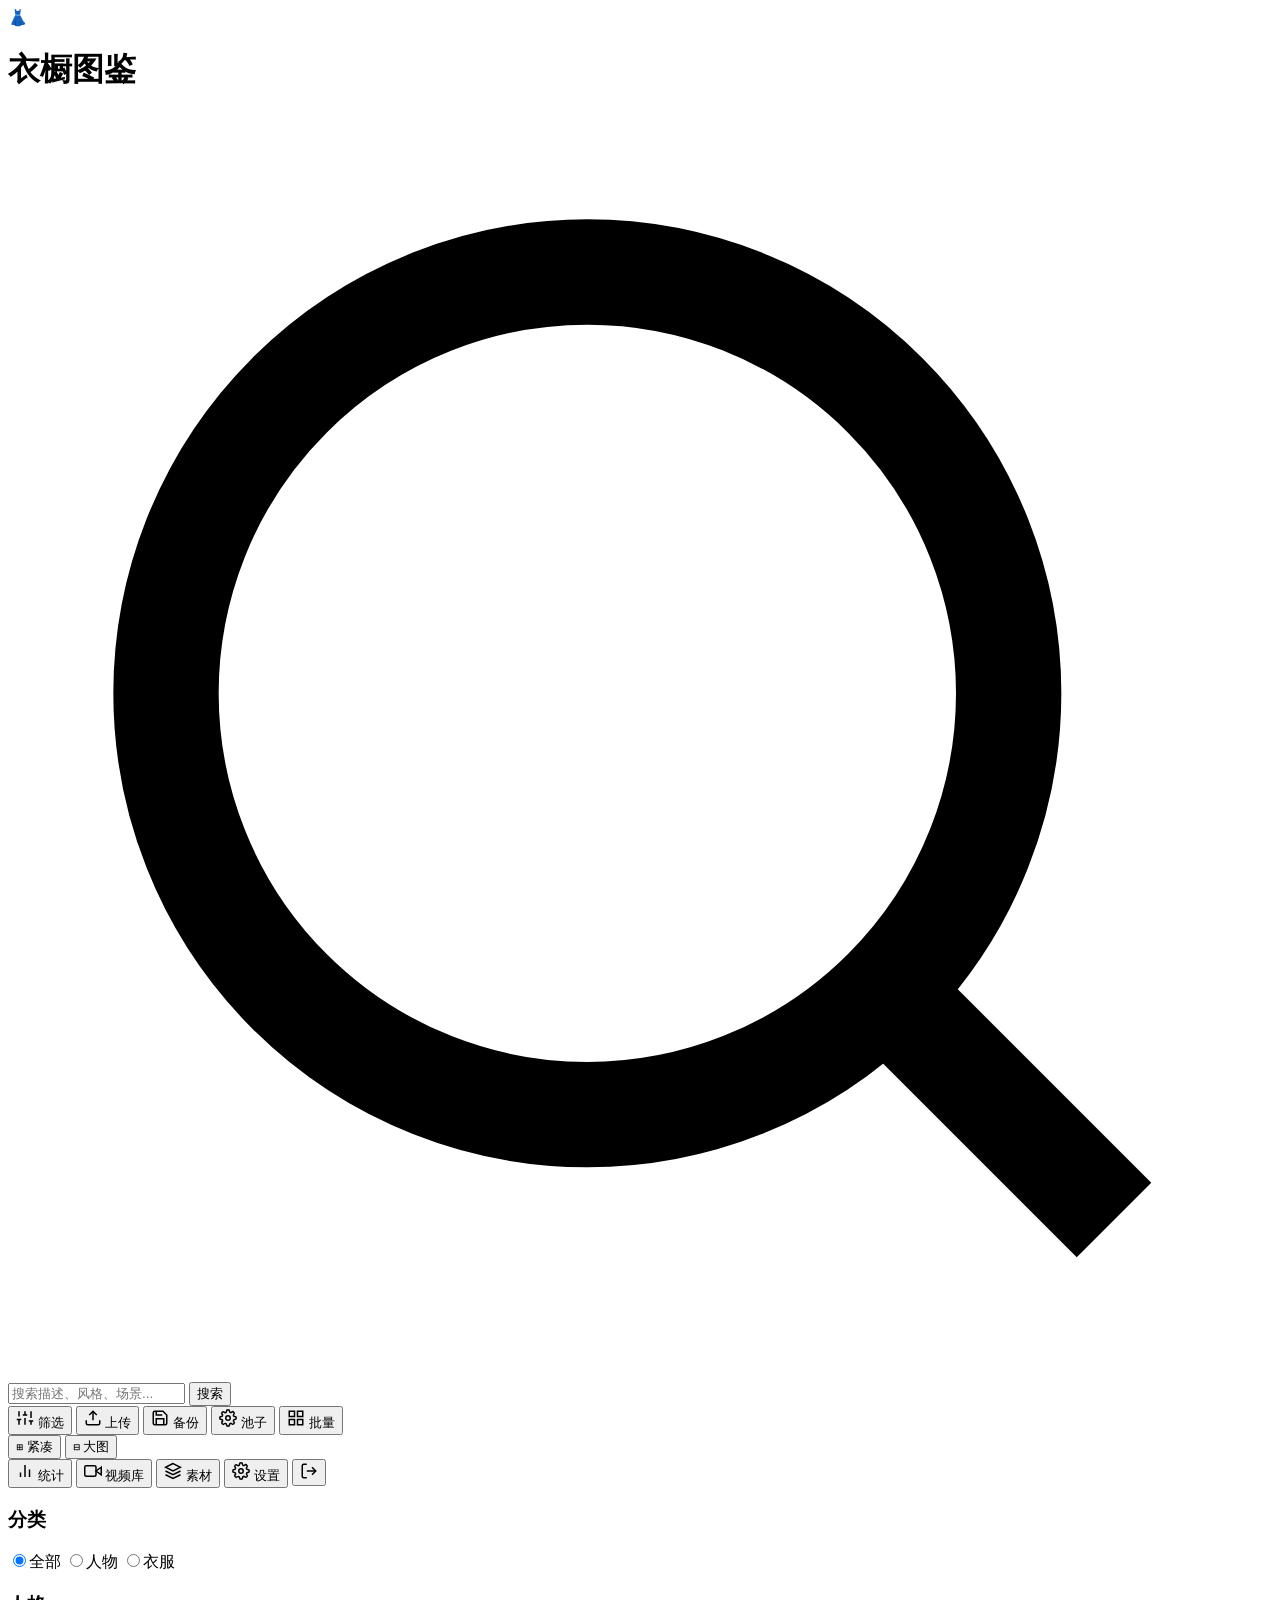
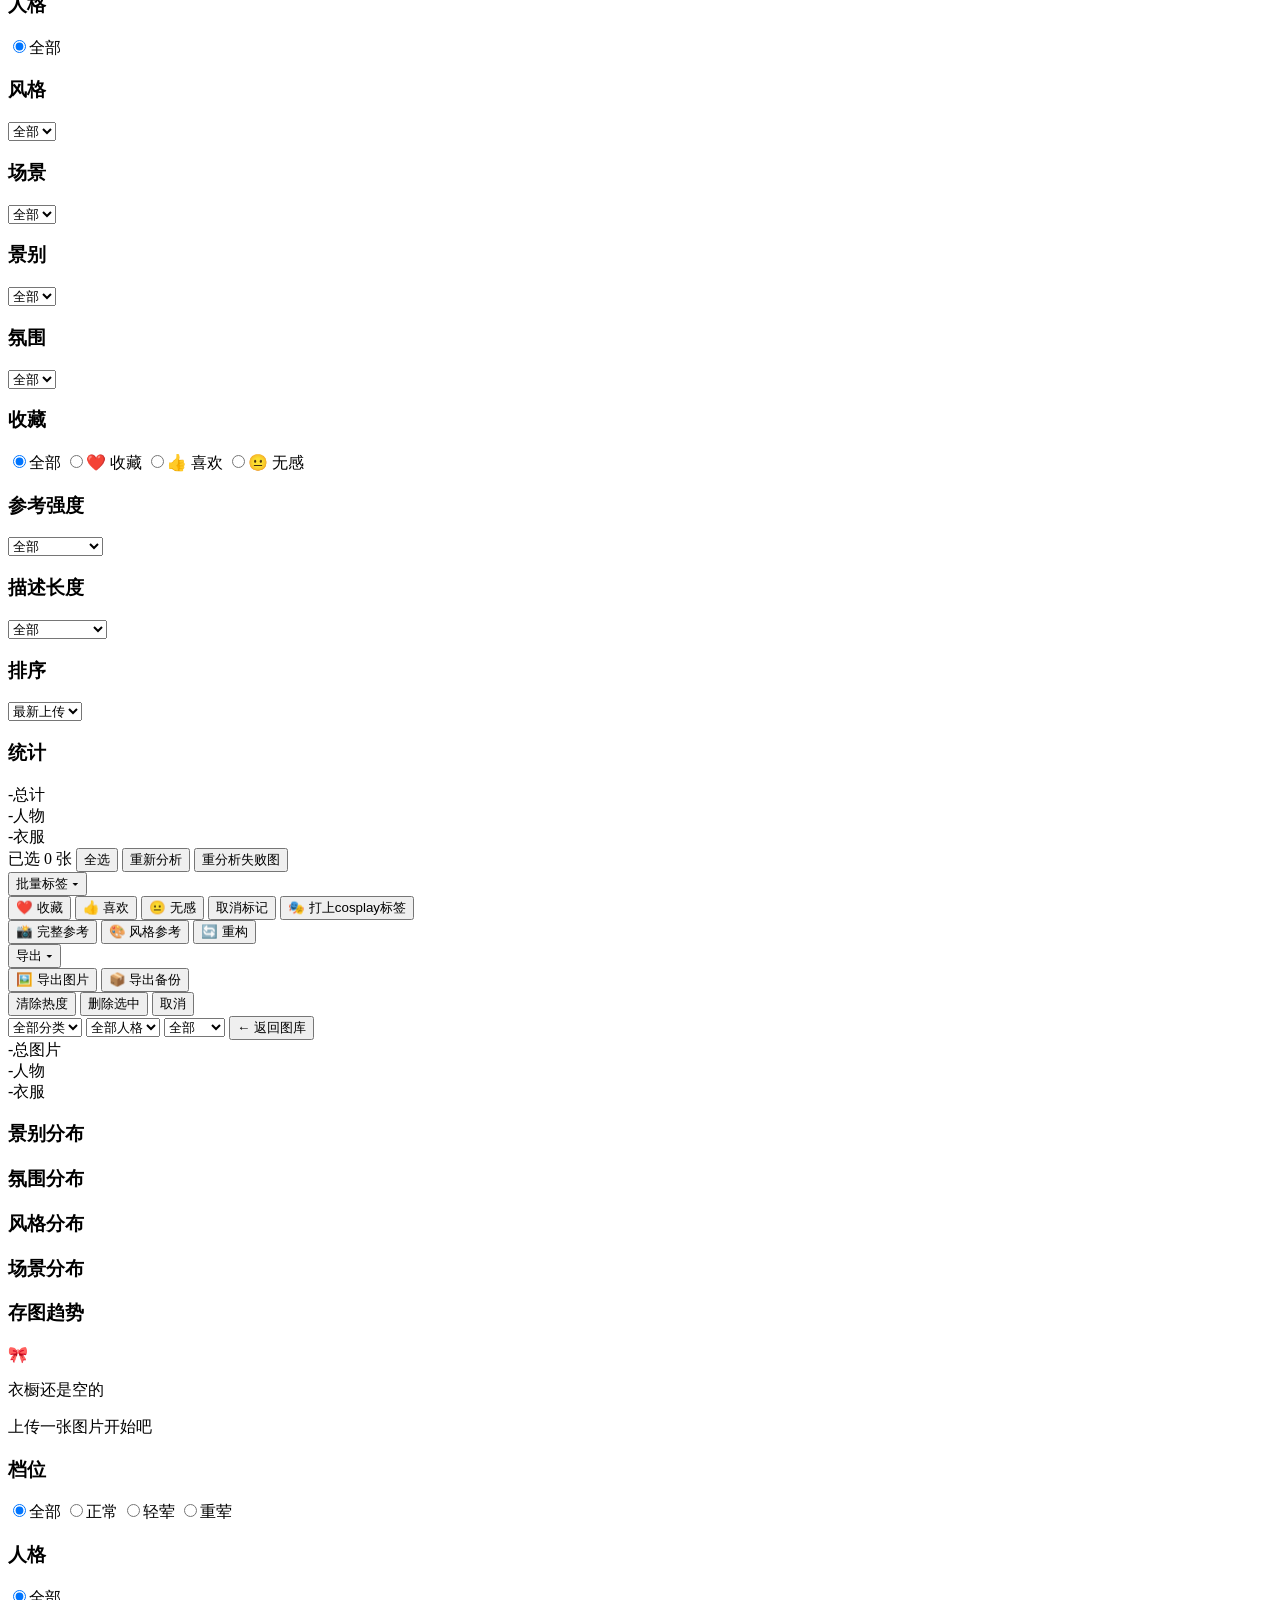
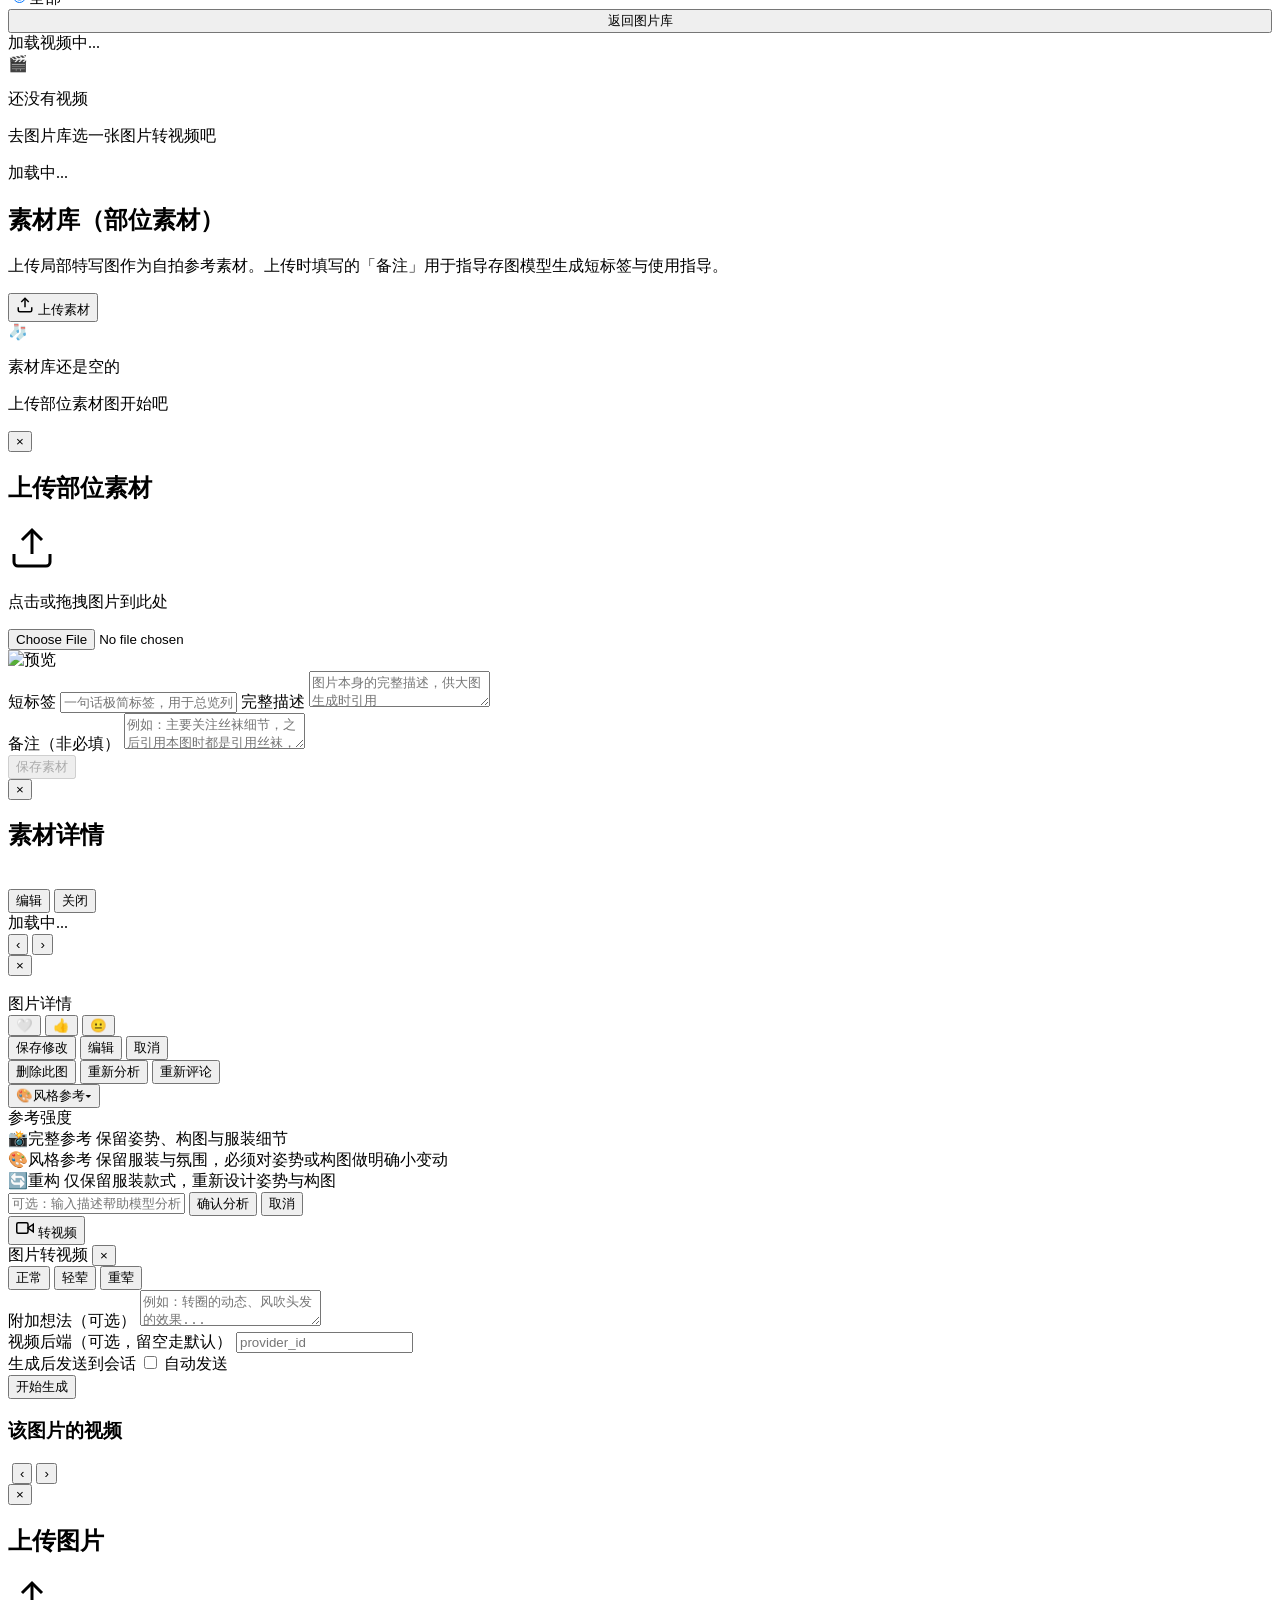
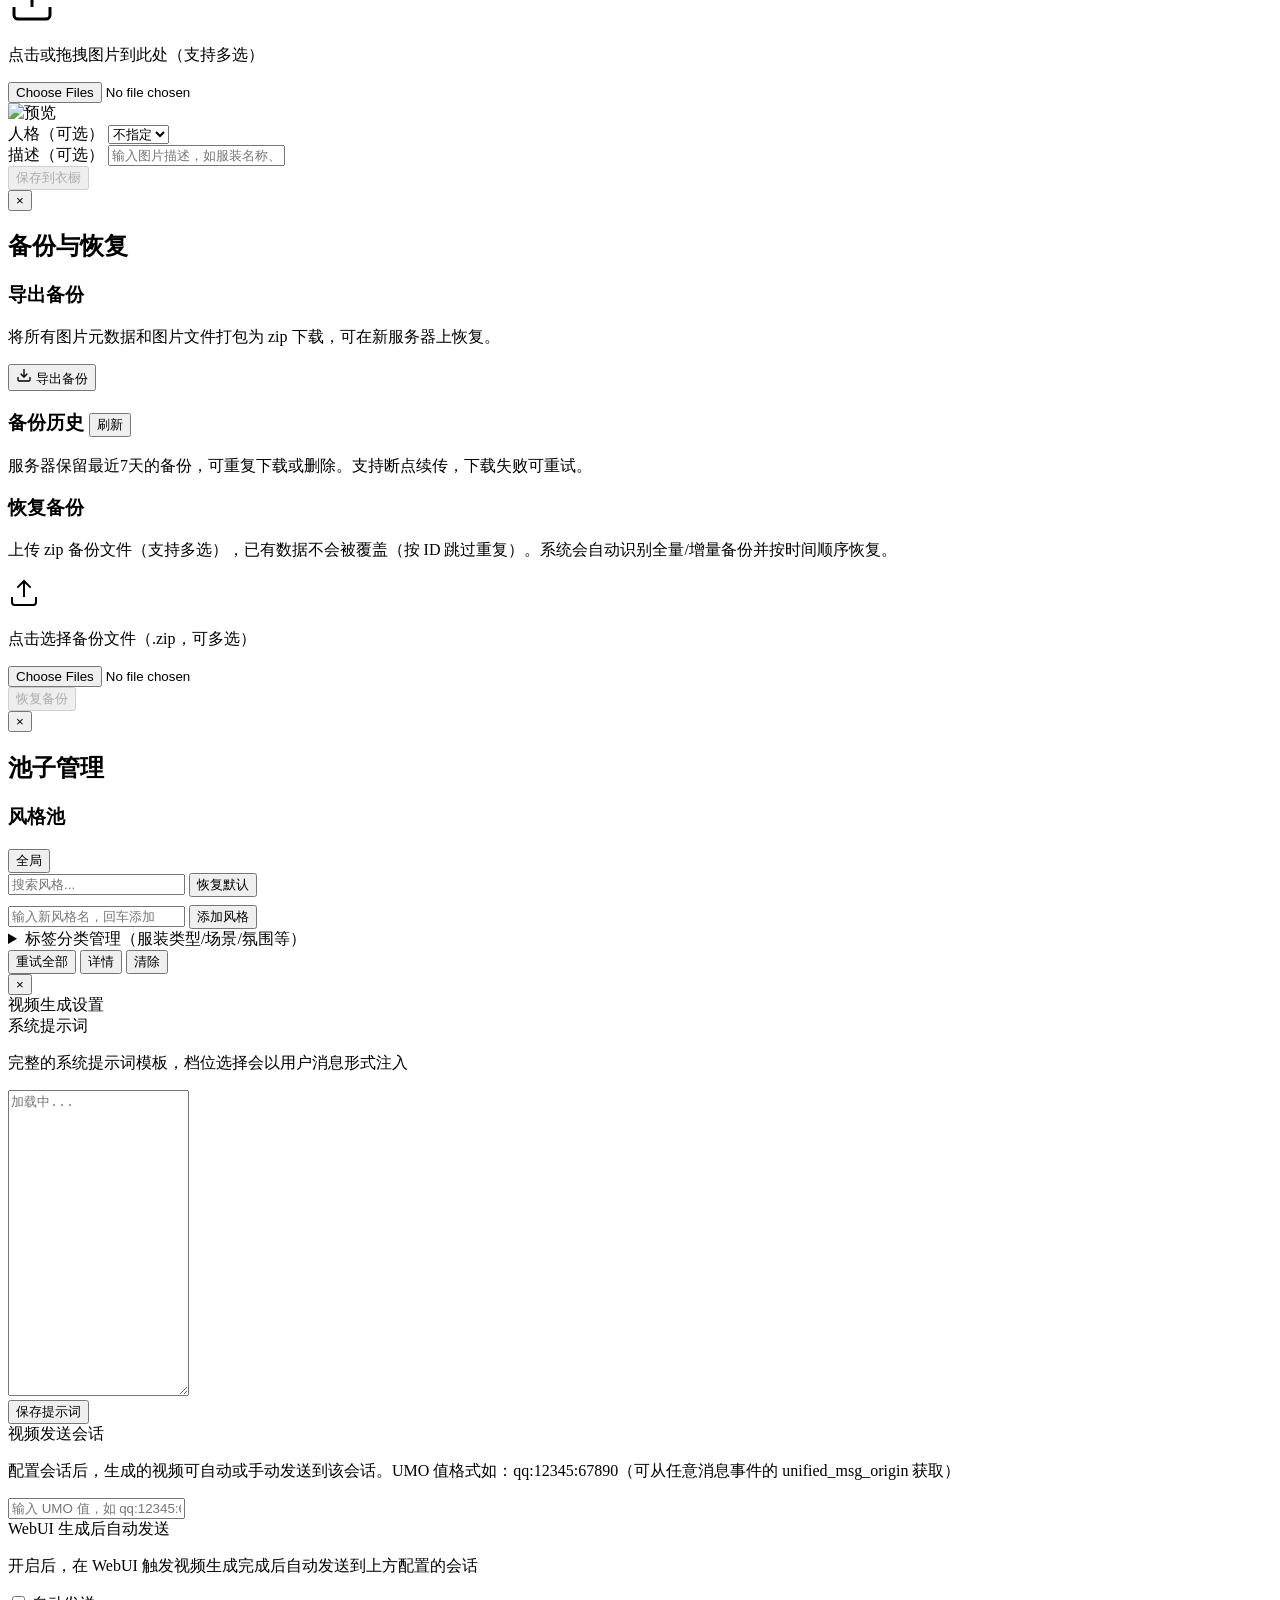
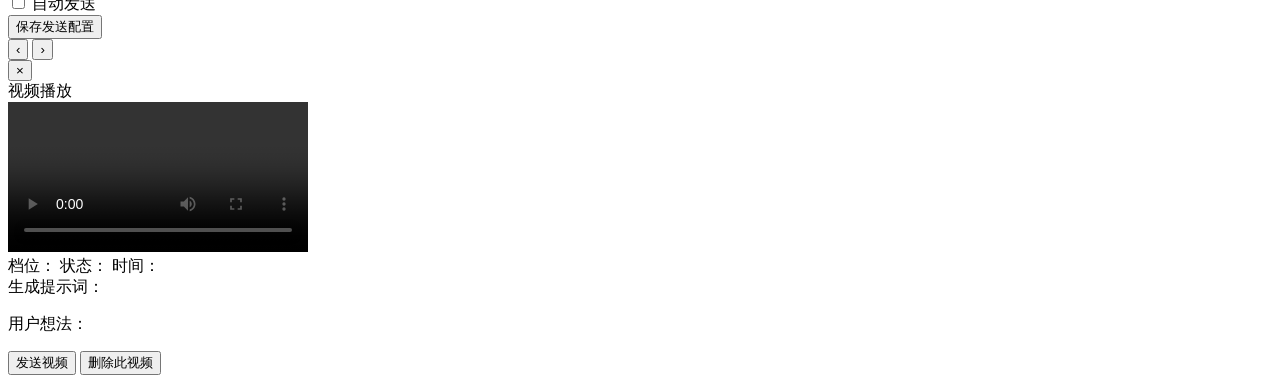
==== commit 0c95b0b9: "feat: WebUI 新增描述长度筛选" ====
--- a/web/index.html
+++ b/web/index.html
@@ -6,7 +6,7 @@
 <title>衣橱图鉴</title>
 <link rel="preconnect" href="https://fonts.googleapis.com">
 <link href="https://fonts.googleapis.com/css2?family=Fredoka:wght@400;500;600;700&family=Nunito:wght@300;400;500;600;700&display=swap" rel="stylesheet">
-<link rel="stylesheet" href="/static/css/style.css?v=3.0.7b">
+<link rel="stylesheet" href="/static/css/style.css?v=3.0.7d">
 <script src="https://cdn.jsdelivr.net/npm/echarts@5.5.1/dist/echarts.min.js"></script>
 </head>
 <body>
@@ -125,6 +125,13 @@
         <option value="full">📸 完整参考</option>
         <option value="style">🎨 风格参考</option>
         <option value="reimagine">🔄 重构</option>
+      </select>
+    </div>
+    <div class="sidebar-section">
+      <h3 class="sidebar-heading">描述长度</h3>
+      <select id="descLenFilter" class="sidebar-select">
+        <option value="">全部</option>
+        <option value="500">描述 &lt; 500字</option>
       </select>
     </div>
     <div class="sidebar-section">
@@ -655,6 +662,6 @@
     </div>
   </div>
 
-<script src="/static/js/app.js?v=3.0.7b"></script>
+<script src="/static/js/app.js?v=3.0.7d"></script>
 </body>
 </html>
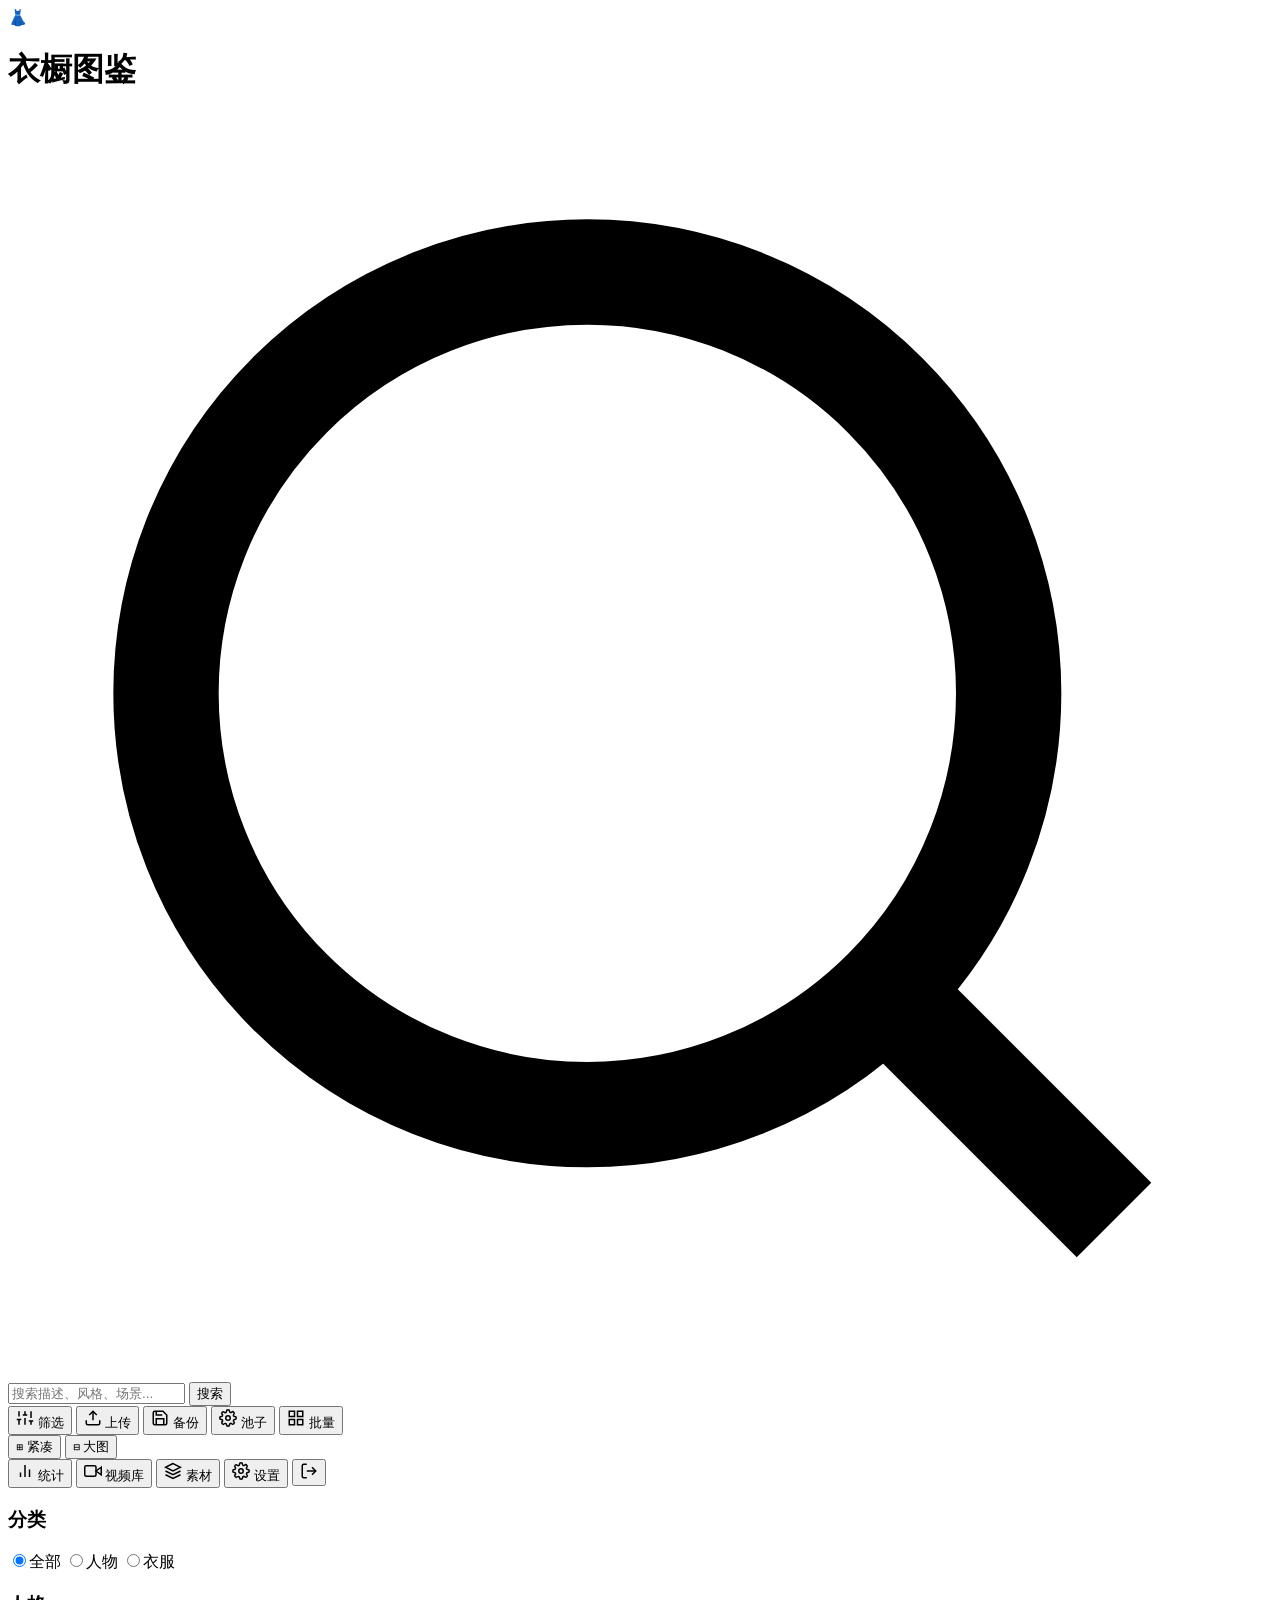
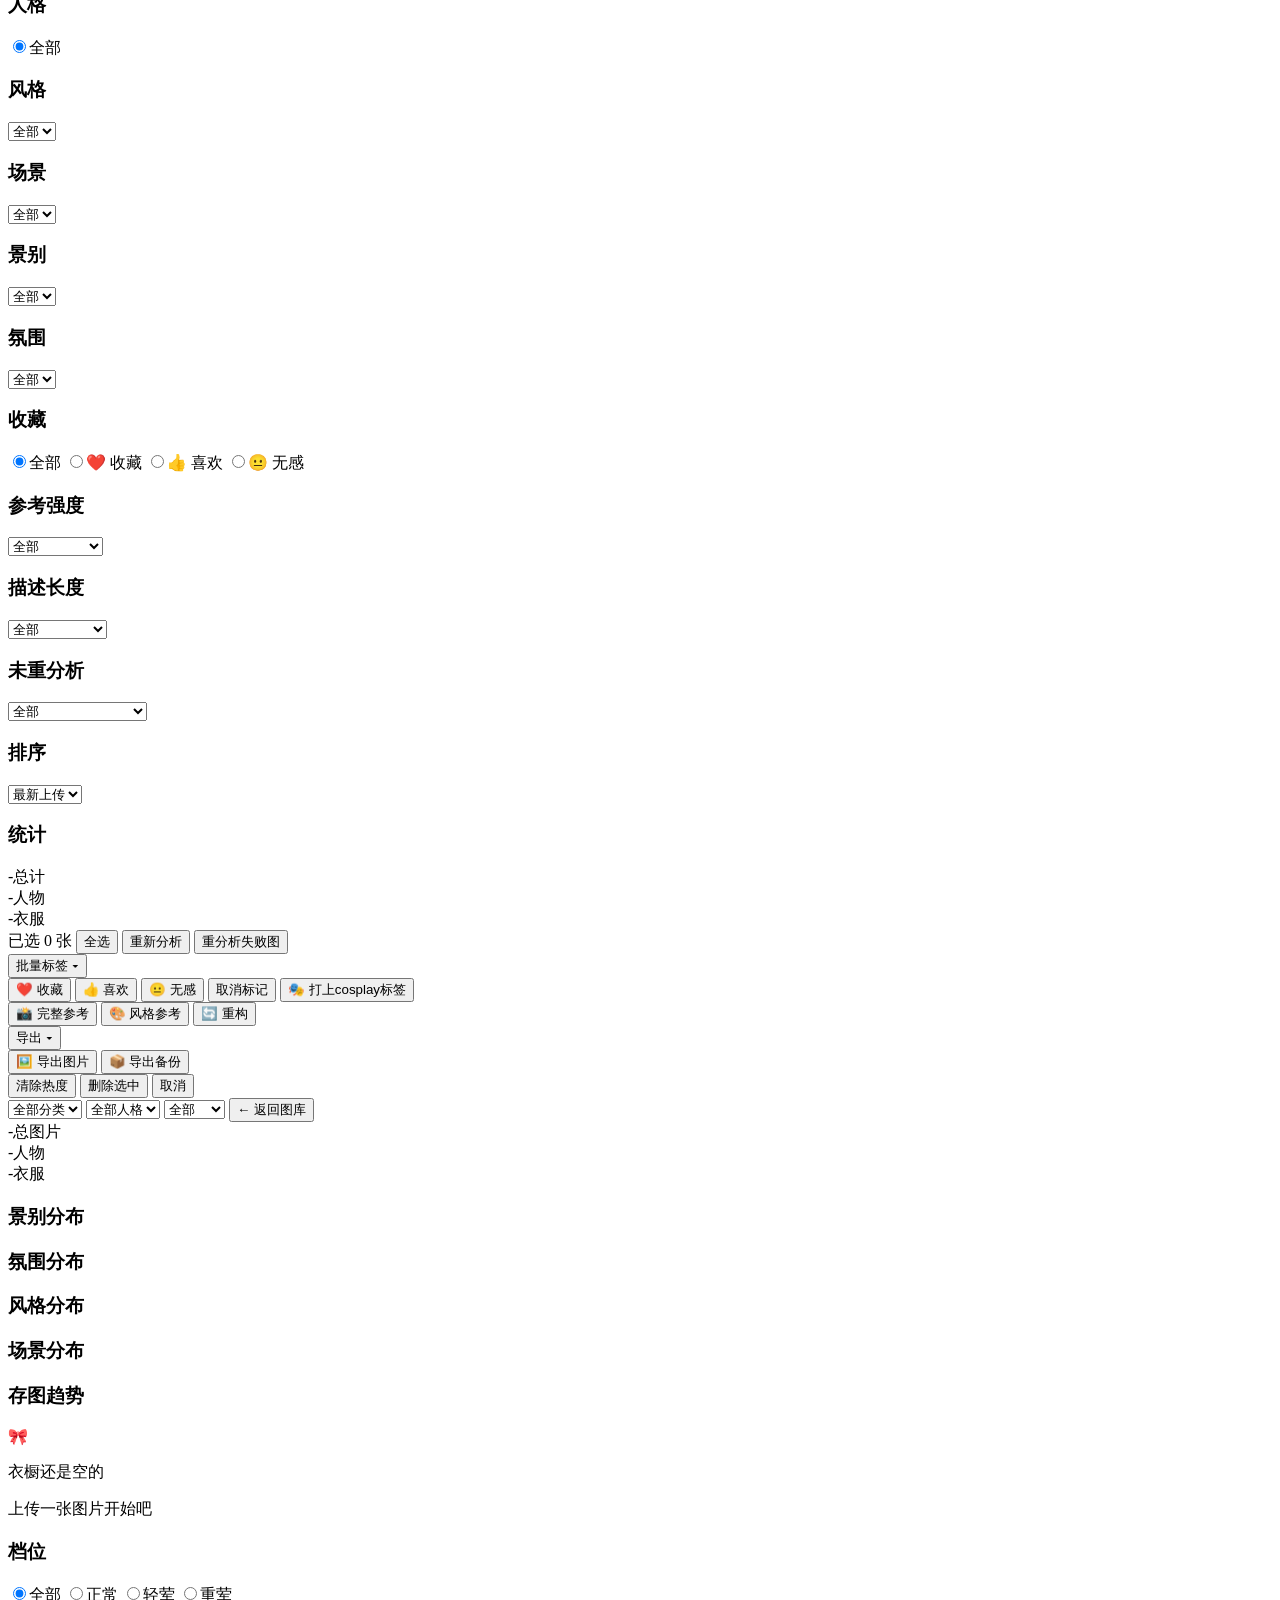
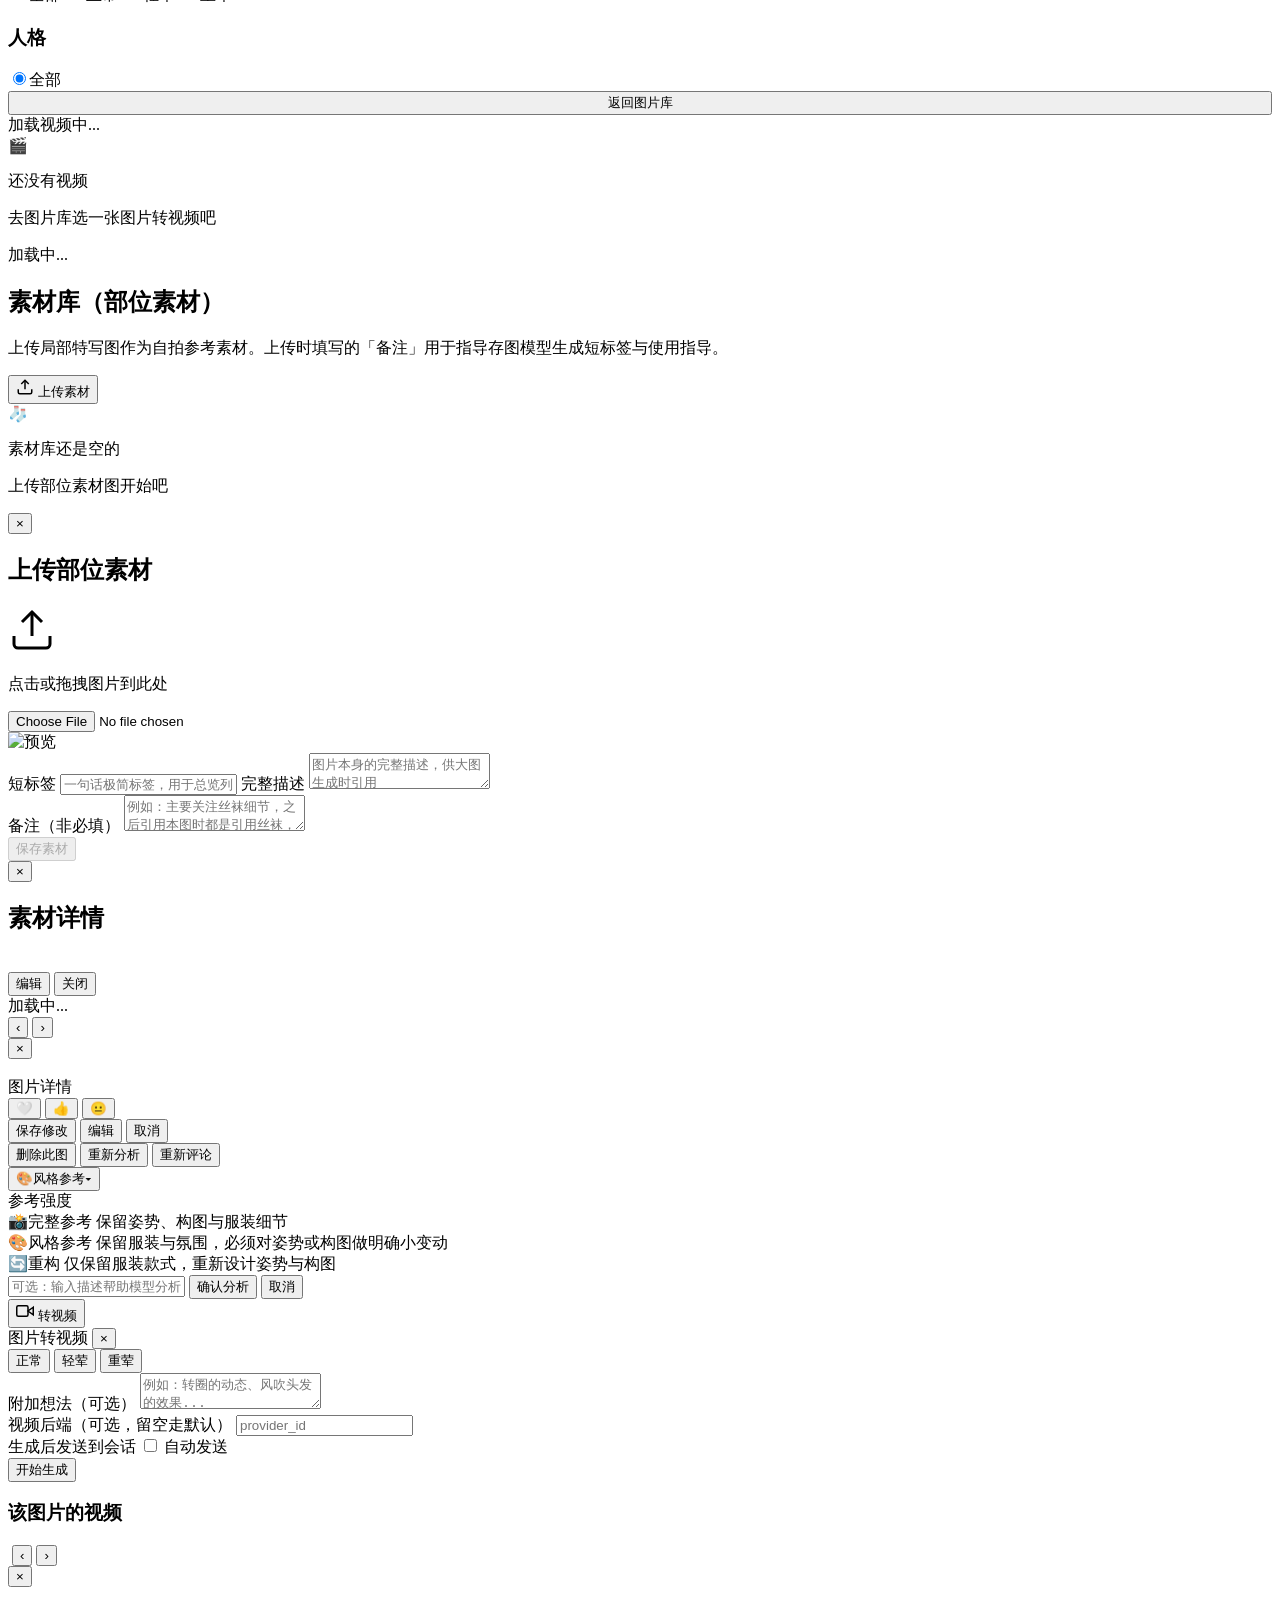
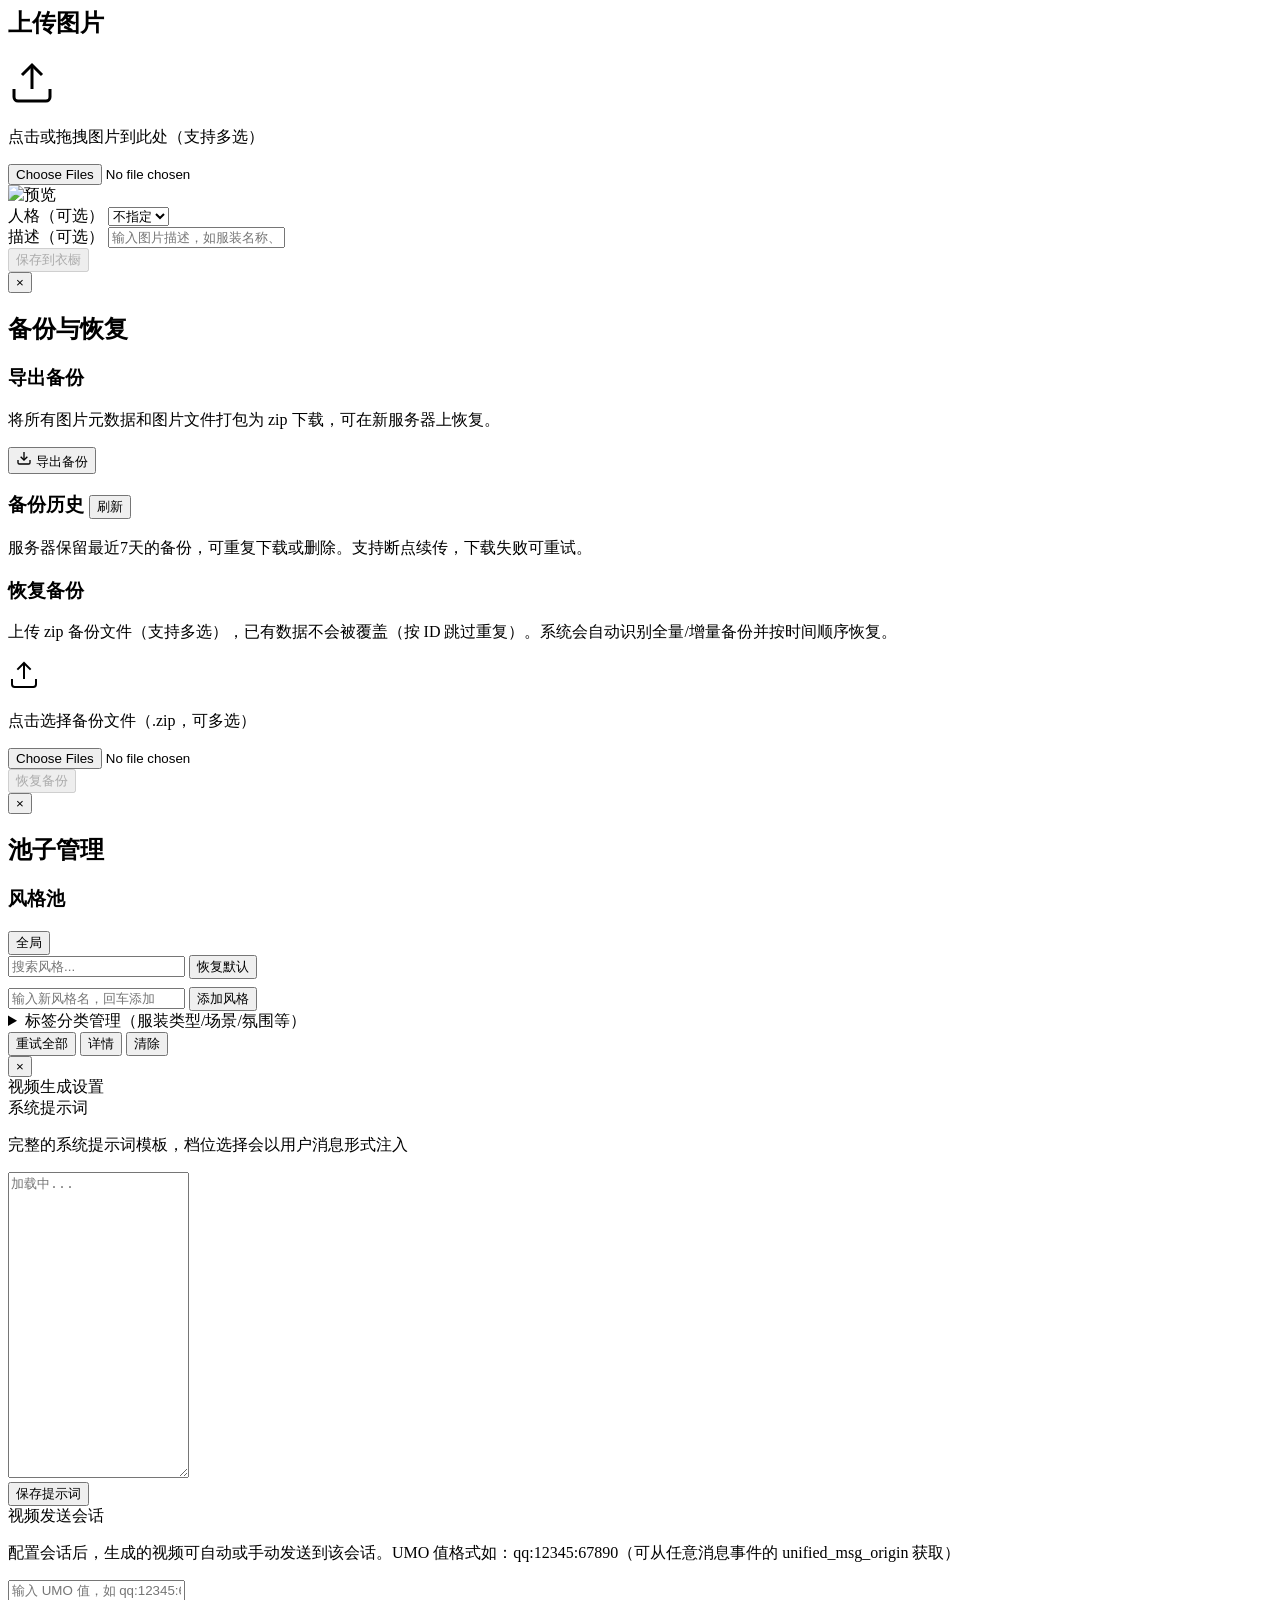
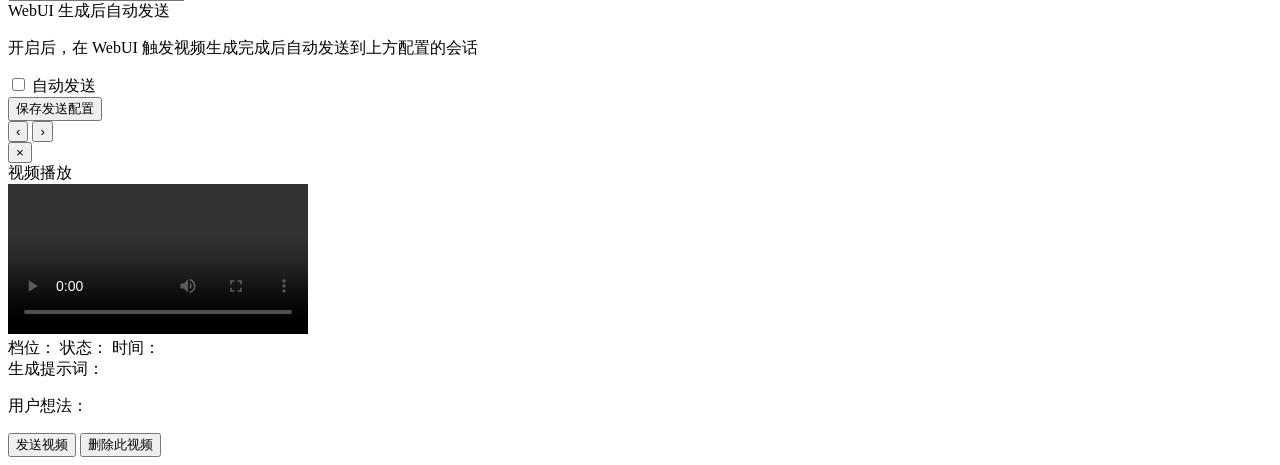
==== commit c7378743: "temp: 临时筛选 9.21 前存入且未重分析的图片" ====
--- a/web/index.html
+++ b/web/index.html
@@ -132,6 +132,13 @@
       <select id="descLenFilter" class="sidebar-select">
         <option value="">全部</option>
         <option value="500">描述 &lt; 500字</option>
+      </select>
+    </div>
+    <div class="sidebar-section">
+      <h3 class="sidebar-heading">未重分析</h3>
+      <select id="staleFilter" class="sidebar-select">
+        <option value="">全部</option>
+        <option value="2026-09-20T16:00:00">9.21前存入且未改动</option>
       </select>
     </div>
     <div class="sidebar-section">
@@ -662,6 +669,6 @@
     </div>
   </div>
 
-<script src="/static/js/app.js?v=3.0.7d"></script>
+<script src="/static/js/app.js?v=3.1.2b"></script>
 </body>
 </html>
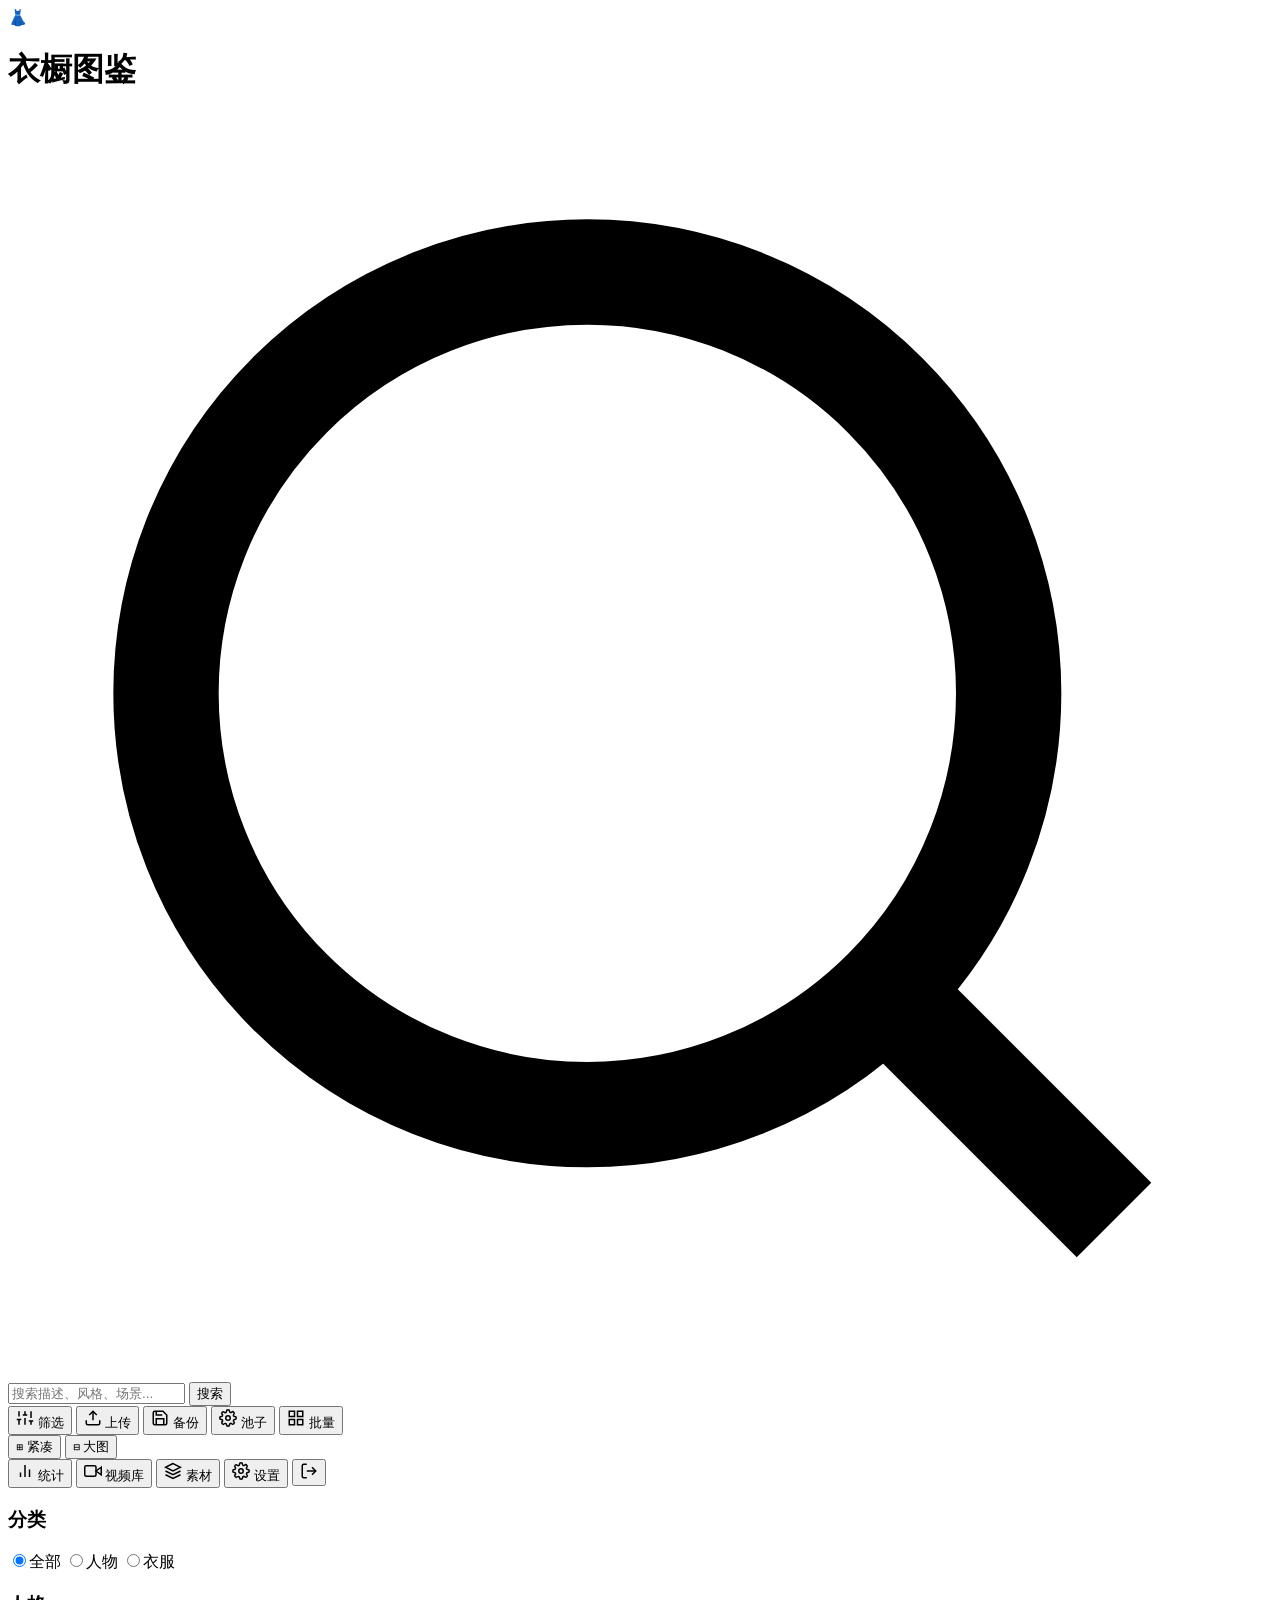
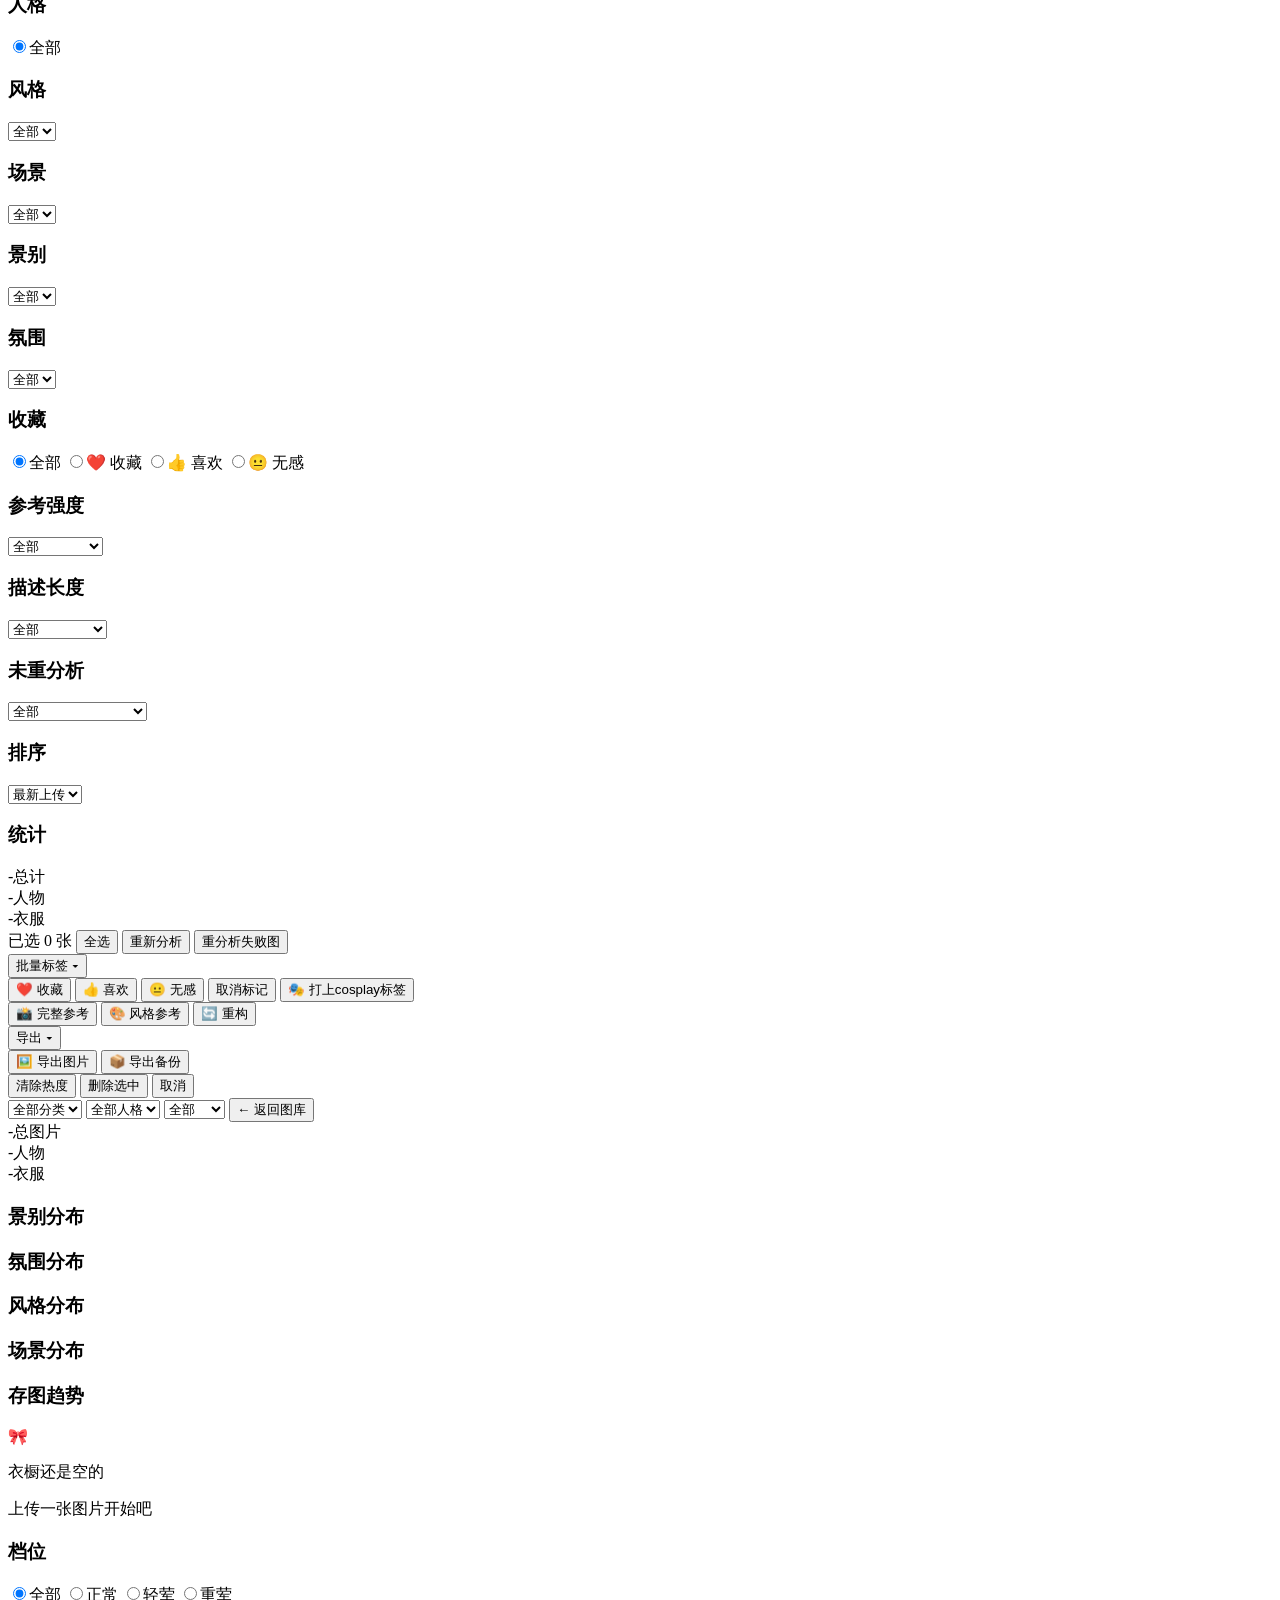
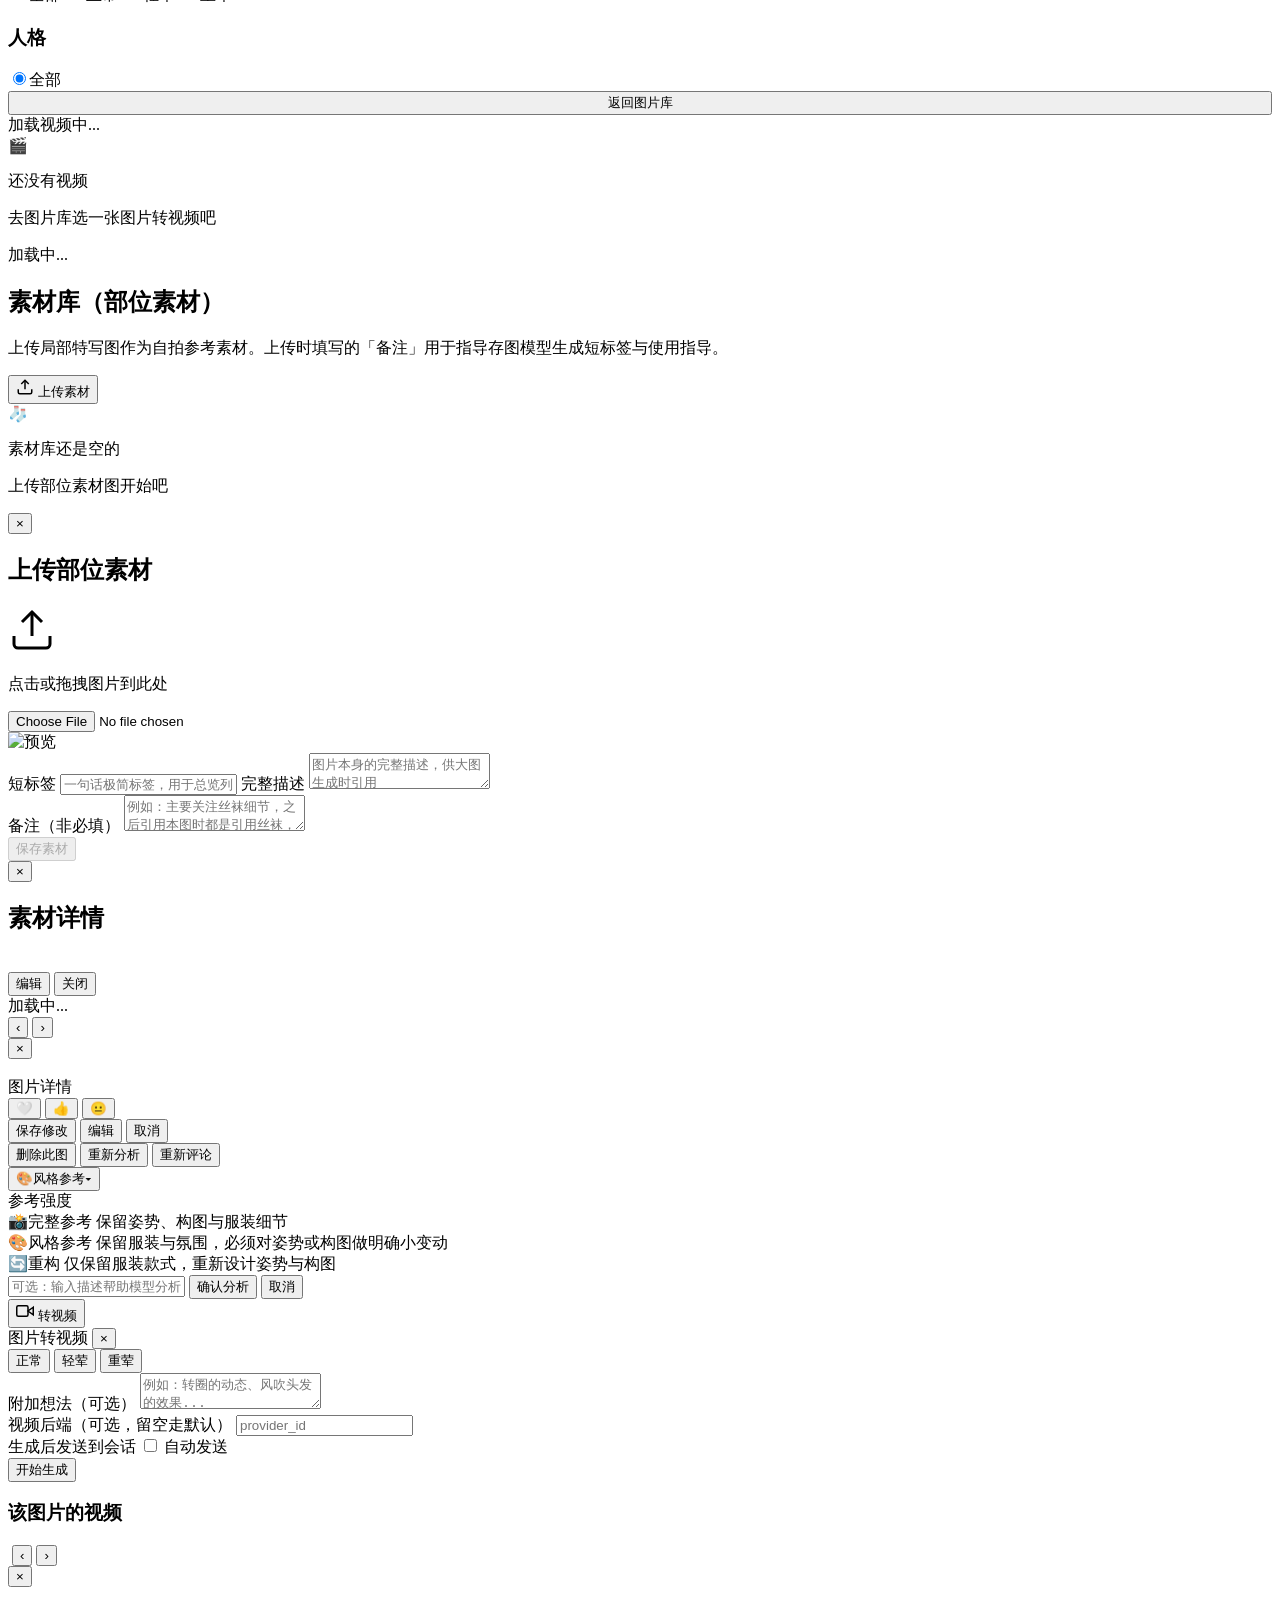
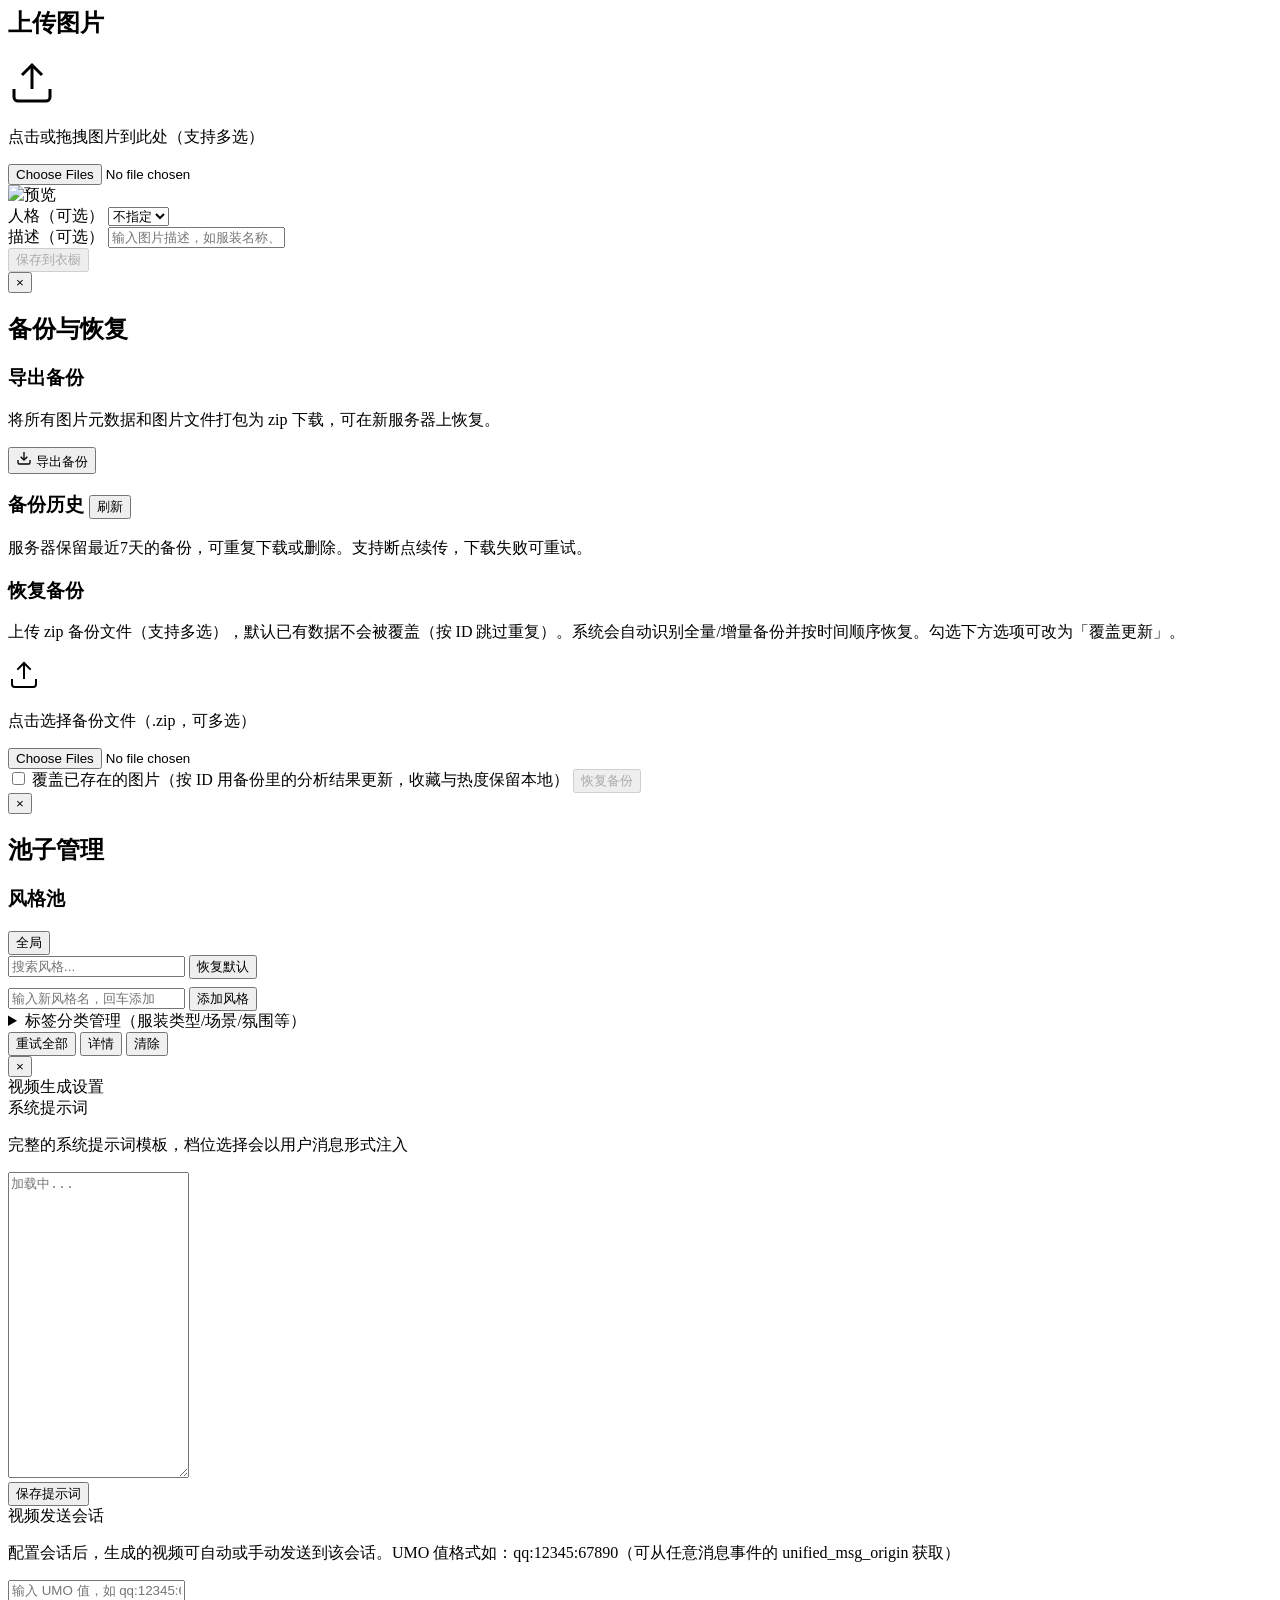
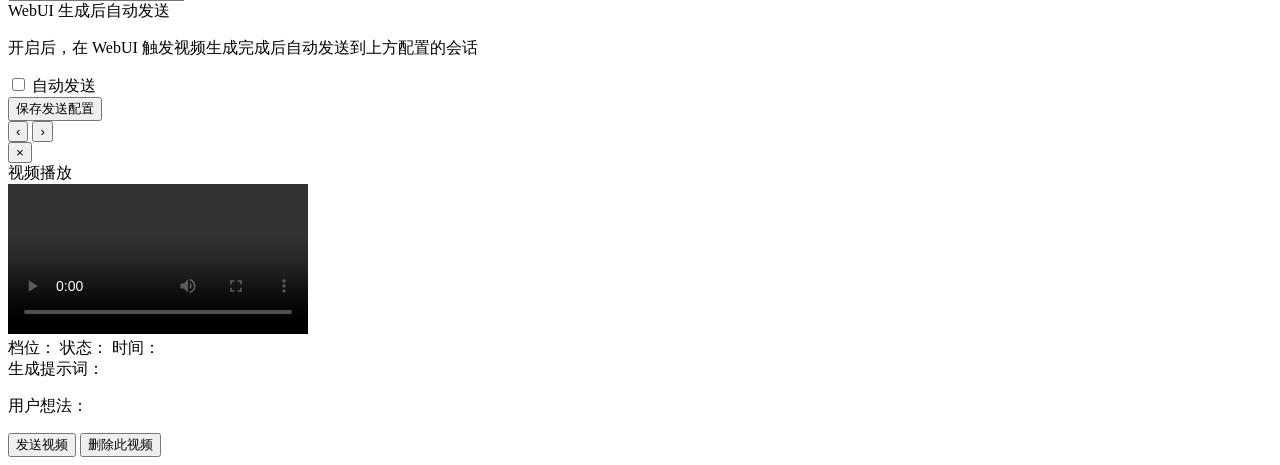
==== commit 52059399: "feat: 备份恢复支持按 ID 覆盖已存在的图片；删图清理收口到 _purge_image" ====
--- a/web/index.html
+++ b/web/index.html
@@ -533,12 +533,16 @@
     <div class="backup-divider"></div>
     <div class="backup-section">
       <h3 class="backup-section-title">恢复备份</h3>
-      <p class="backup-section-desc">上传 zip 备份文件（支持多选），已有数据不会被覆盖（按 ID 跳过重复）。系统会自动识别全量/增量备份并按时间顺序恢复。</p>
+      <p class="backup-section-desc">上传 zip 备份文件（支持多选），默认已有数据不会被覆盖（按 ID 跳过重复）。系统会自动识别全量/增量备份并按时间顺序恢复。勾选下方选项可改为「覆盖更新」。</p>
       <div class="backup-upload-zone" id="backupUploadZone">
         <svg viewBox="0 0 24 24" fill="none" stroke="currentColor" stroke-width="1.5" width="32" height="32"><path d="M21 15v4a2 2 0 0 1-2 2H5a2 2 0 0 1-2-2v-4"/><polyline points="17 8 12 3 7 8"/><line x1="12" y1="3" x2="12" y2="15"/></svg>
         <p class="backup-upload-text">点击选择备份文件（.zip，可多选）</p>
         <input type="file" id="backupFile" accept=".zip" class="hidden" multiple>
       </div>
+      <label class="filter-item" style="padding:6px 0;">
+        <input type="checkbox" id="backupOverwrite">
+        <span class="filter-label">覆盖已存在的图片（按 ID 用备份里的分析结果更新，收藏与热度保留本地）</span>
+      </label>
       <button class="btn btn-secondary btn-block" id="backupImportBtn" disabled>恢复备份</button>
       <div id="backupStatus" class="upload-status"></div>
     </div>
@@ -669,6 +673,6 @@
     </div>
   </div>
 
-<script src="/static/js/app.js?v=3.1.2b"></script>
+<script src="/static/js/app.js?v=3.1.5"></script>
 </body>
 </html>
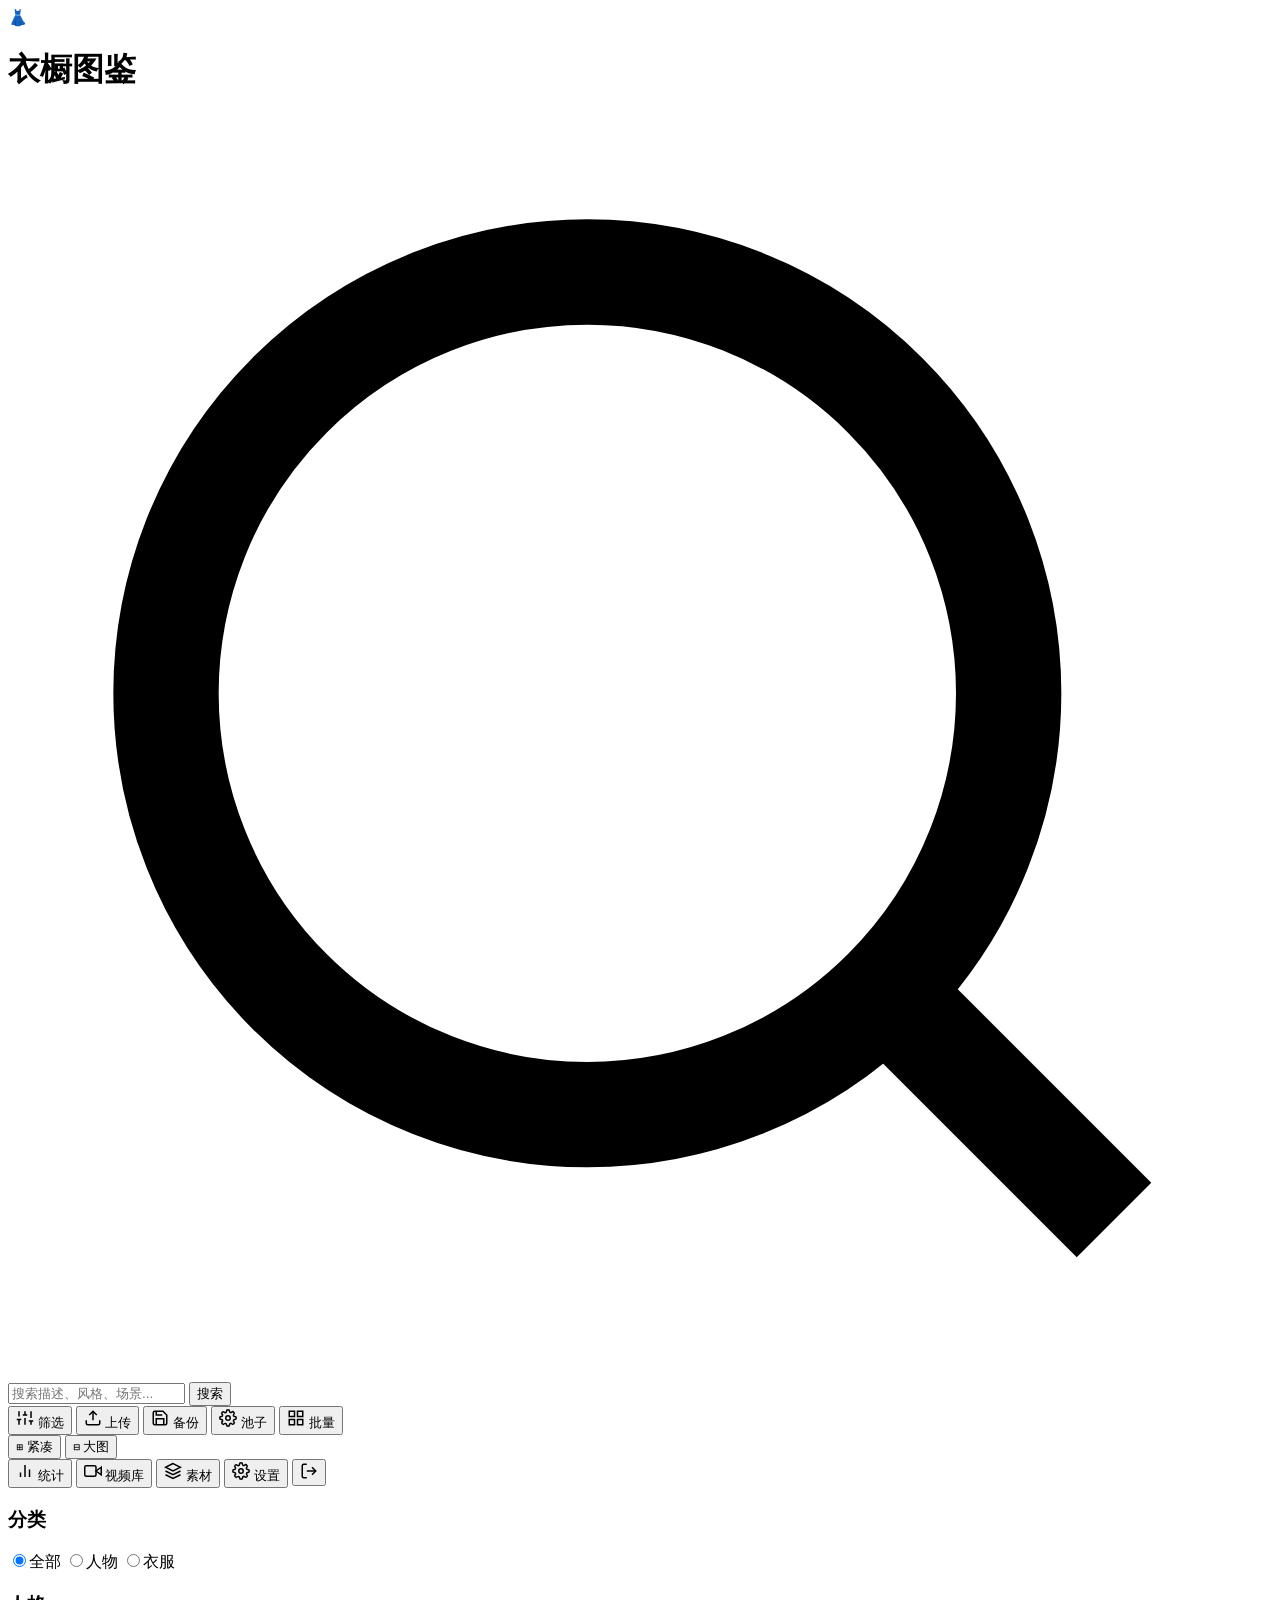
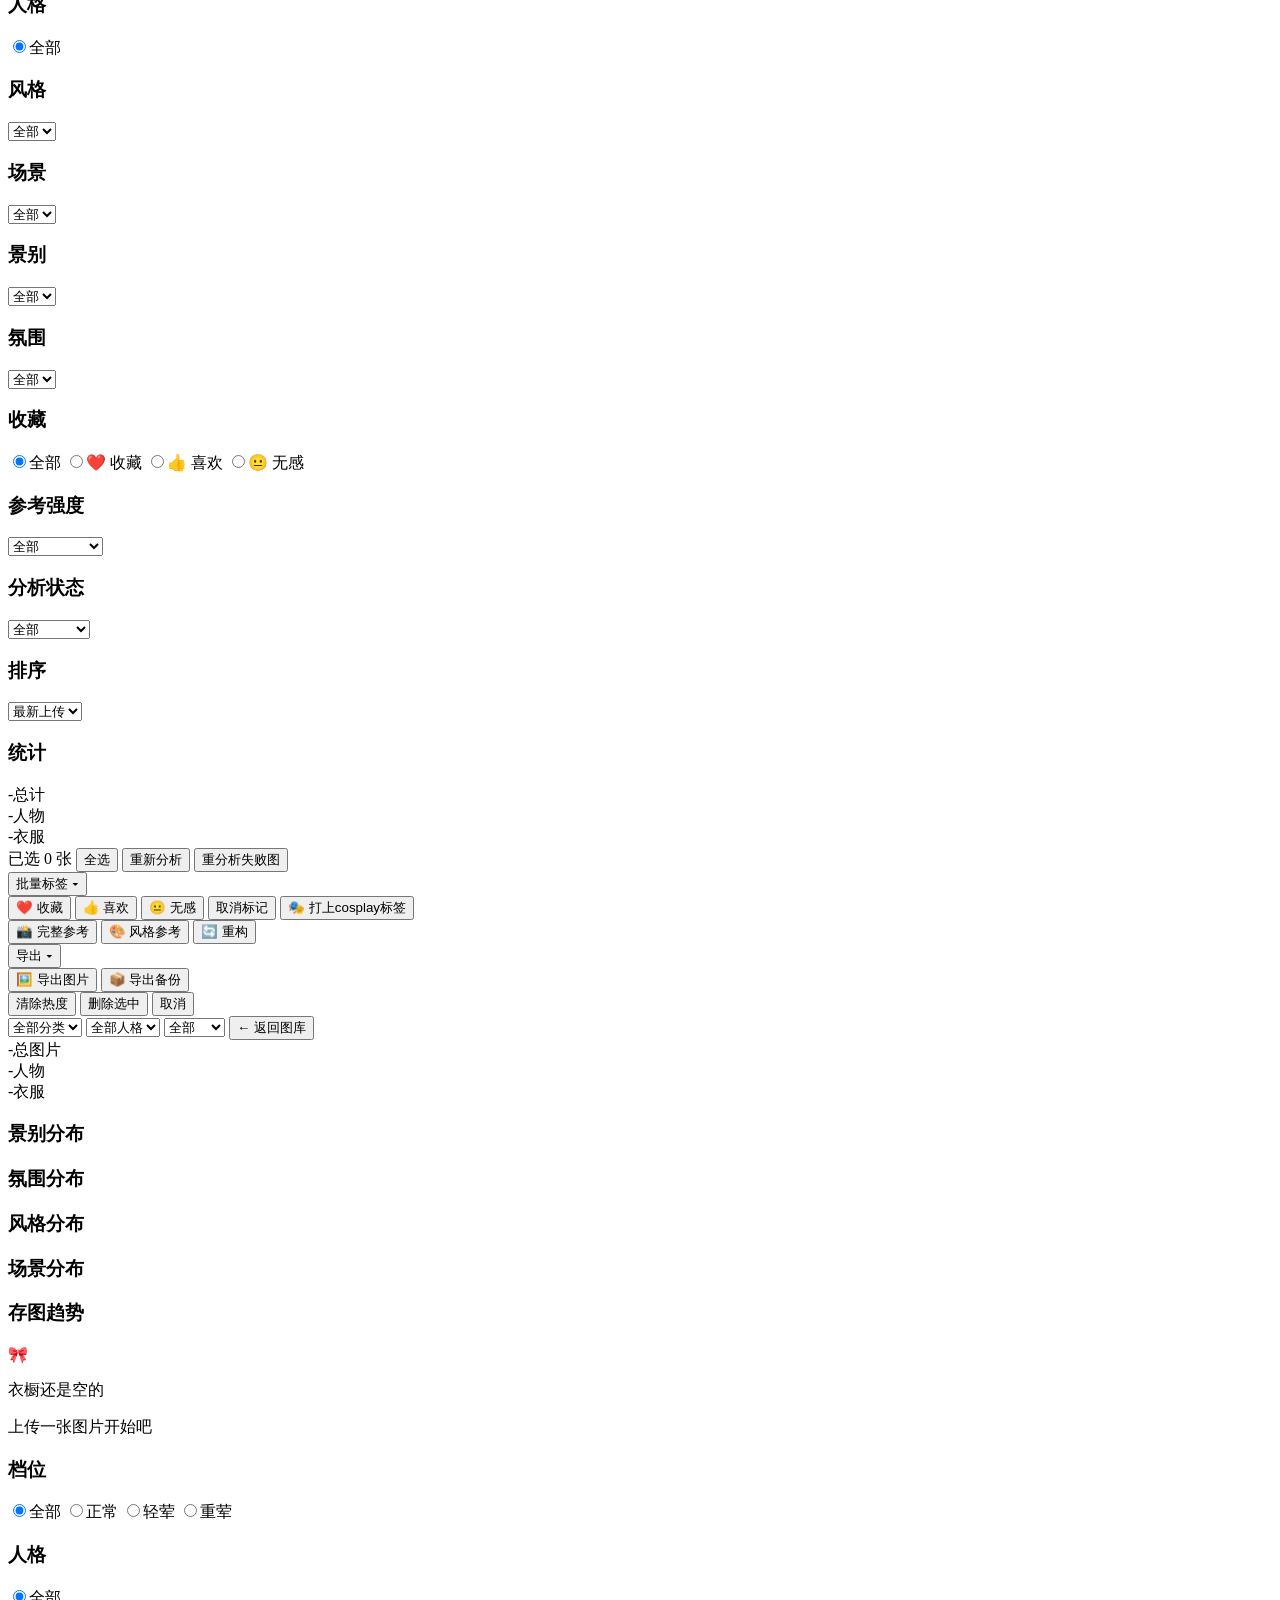
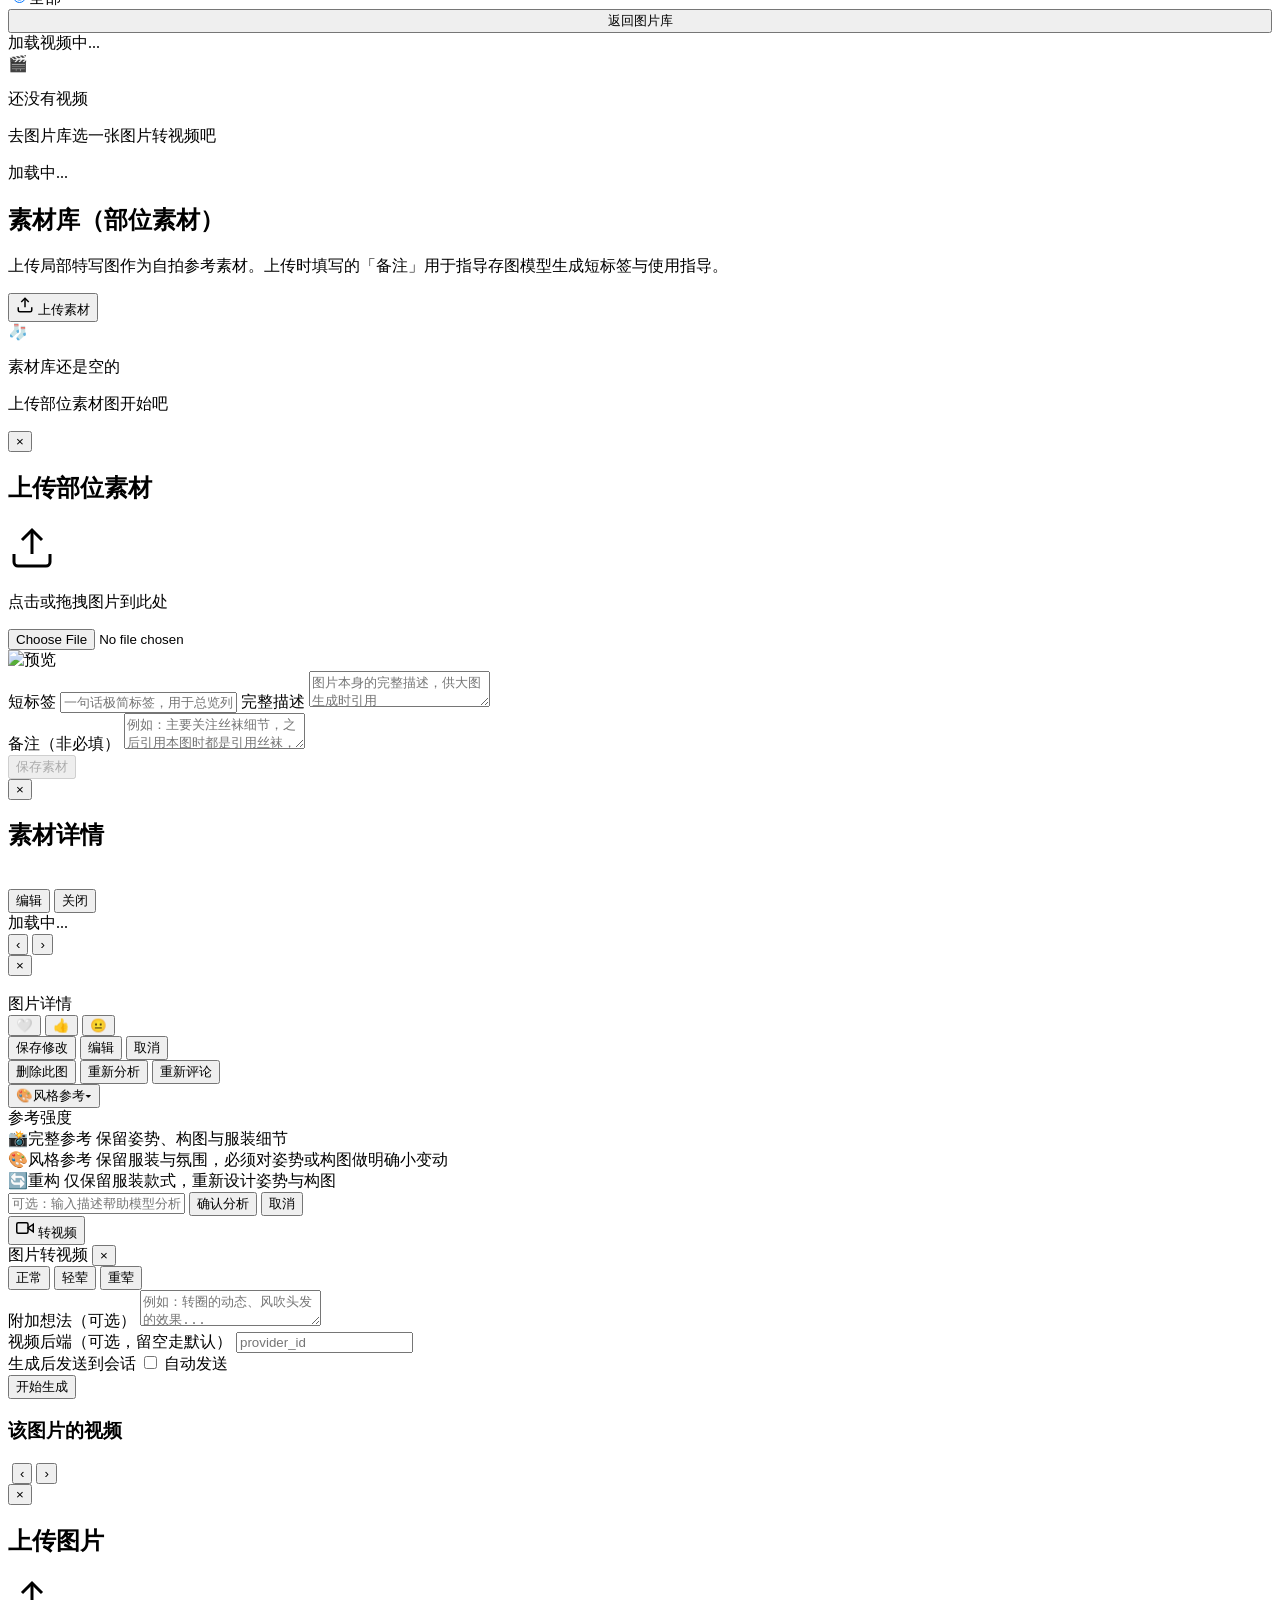
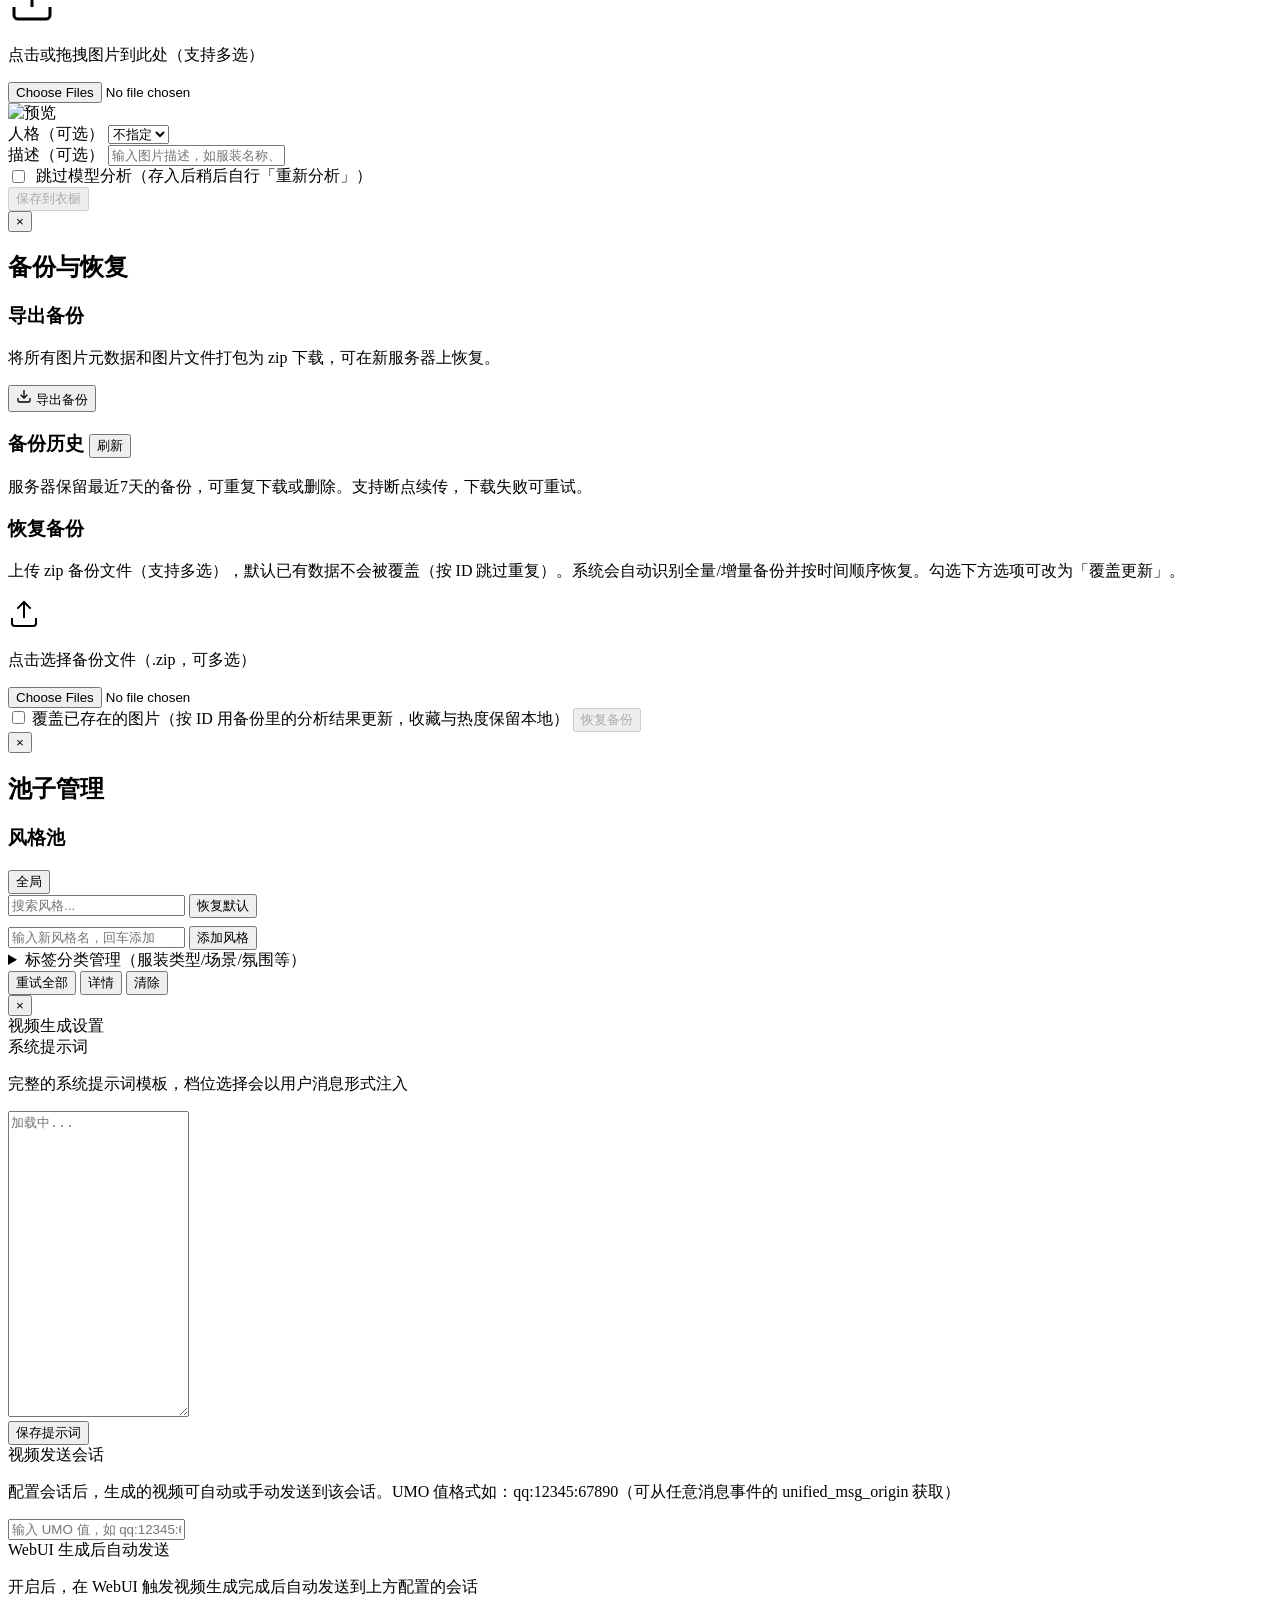
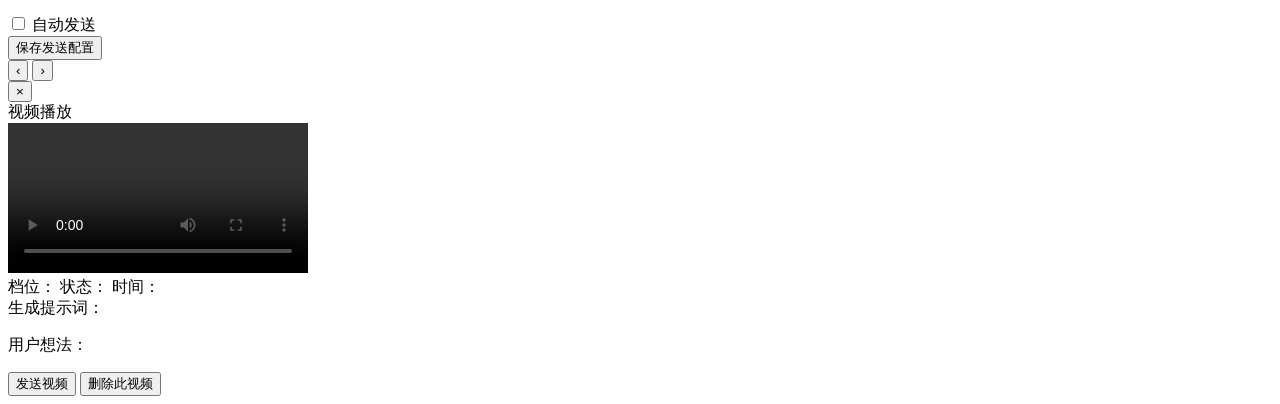
==== commit b73a0730: "feat: 批量存图可跳过模型分析并新增未分析筛选；停用描述长度筛选、移除未重分析临时筛选" ====
--- a/web/index.html
+++ b/web/index.html
@@ -127,6 +127,8 @@
         <option value="reimagine">🔄 重构</option>
       </select>
     </div>
+    <!-- 【暂时停用 2026-10-02】描述长度筛选：功能保留但不再启用。恢复时取消注释，并恢复 app.js 中 descLenFilter 相关代码 -->
+    <!--
     <div class="sidebar-section">
       <h3 class="sidebar-heading">描述长度</h3>
       <select id="descLenFilter" class="sidebar-select">
@@ -134,11 +136,12 @@
         <option value="500">描述 &lt; 500字</option>
       </select>
     </div>
-    <div class="sidebar-section">
-      <h3 class="sidebar-heading">未重分析</h3>
-      <select id="staleFilter" class="sidebar-select">
+    -->
+    <div class="sidebar-section">
+      <h3 class="sidebar-heading">分析状态</h3>
+      <select id="unanalyzedFilter" class="sidebar-select">
         <option value="">全部</option>
-        <option value="2026-09-20T16:00:00">9.21前存入且未改动</option>
+        <option value="1">⏳ 未分析</option>
       </select>
     </div>
     <div class="sidebar-section">
@@ -503,6 +506,12 @@
       <label class="upload-label">描述（可选）</label>
       <input type="text" id="uploadDescription" class="login-input" placeholder="输入图片描述，如服装名称、特征等">
     </div>
+    <div class="upload-options">
+      <label class="filter-item" style="display:flex;align-items:center;gap:8px;cursor:pointer;">
+        <input type="checkbox" id="uploadSkipAnalysis">
+        <span class="filter-label">跳过模型分析（存入后稍后自行「重新分析」）</span>
+      </label>
+    </div>
     <button class="btn btn-accent btn-block" id="uploadSubmit" disabled>保存到衣橱</button>
     <div id="uploadStatus" class="upload-status"></div>
     <div class="upload-progress hidden" id="uploadProgress">
@@ -673,6 +682,6 @@
     </div>
   </div>
 
-<script src="/static/js/app.js?v=3.1.5"></script>
+<script src="/static/js/app.js?v=3.2.0"></script>
 </body>
 </html>
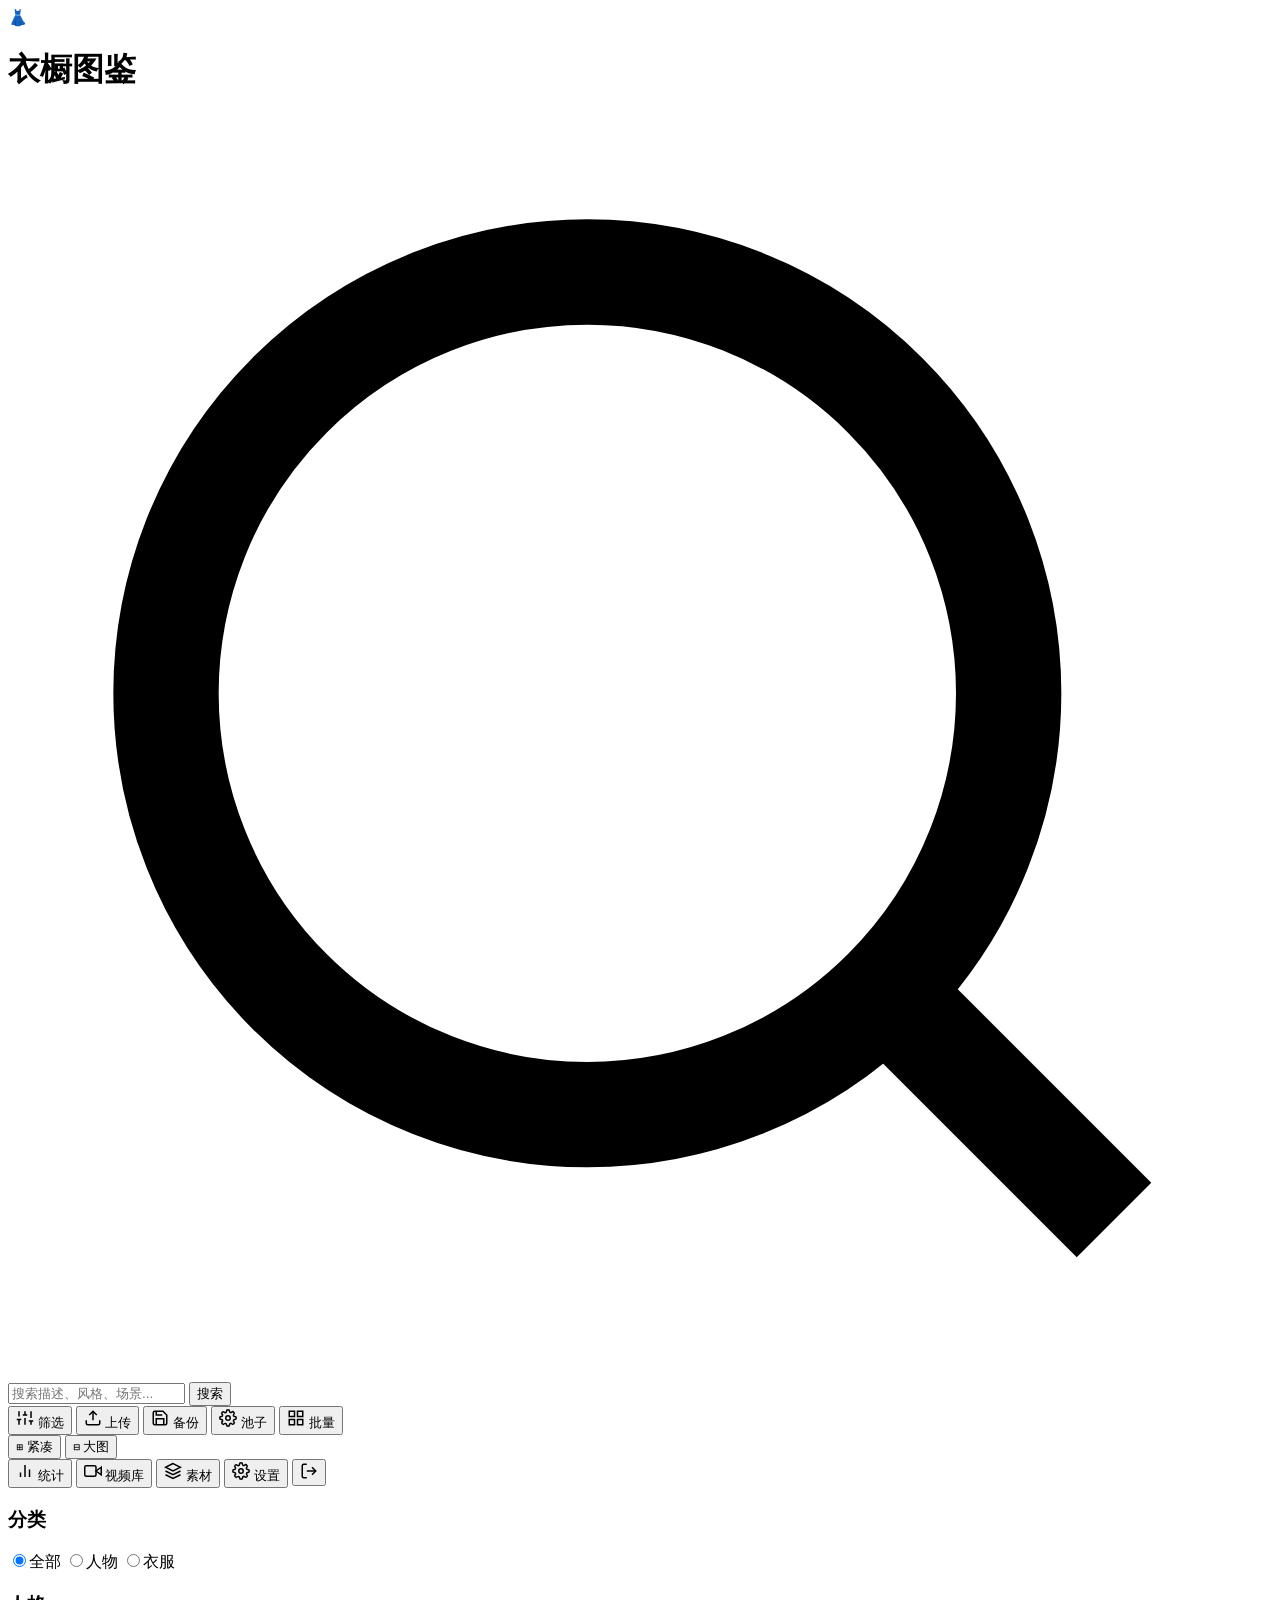
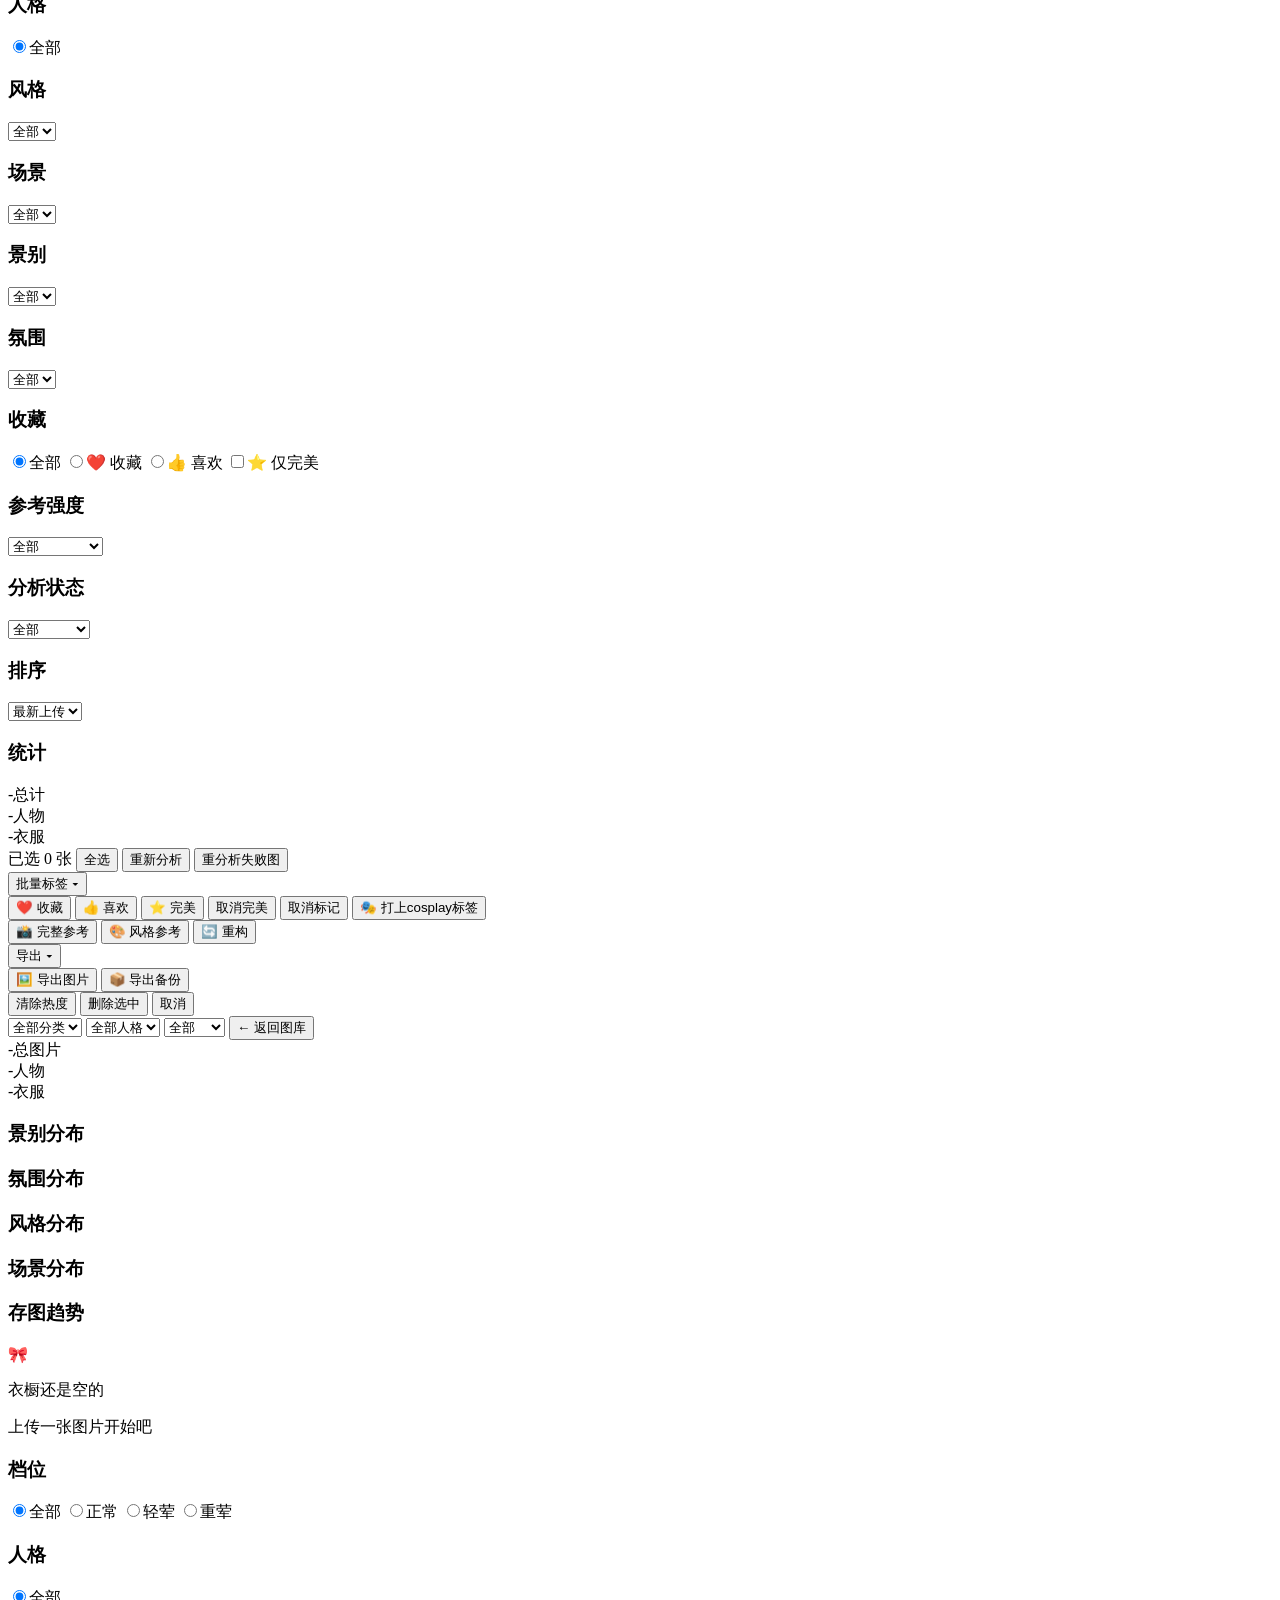
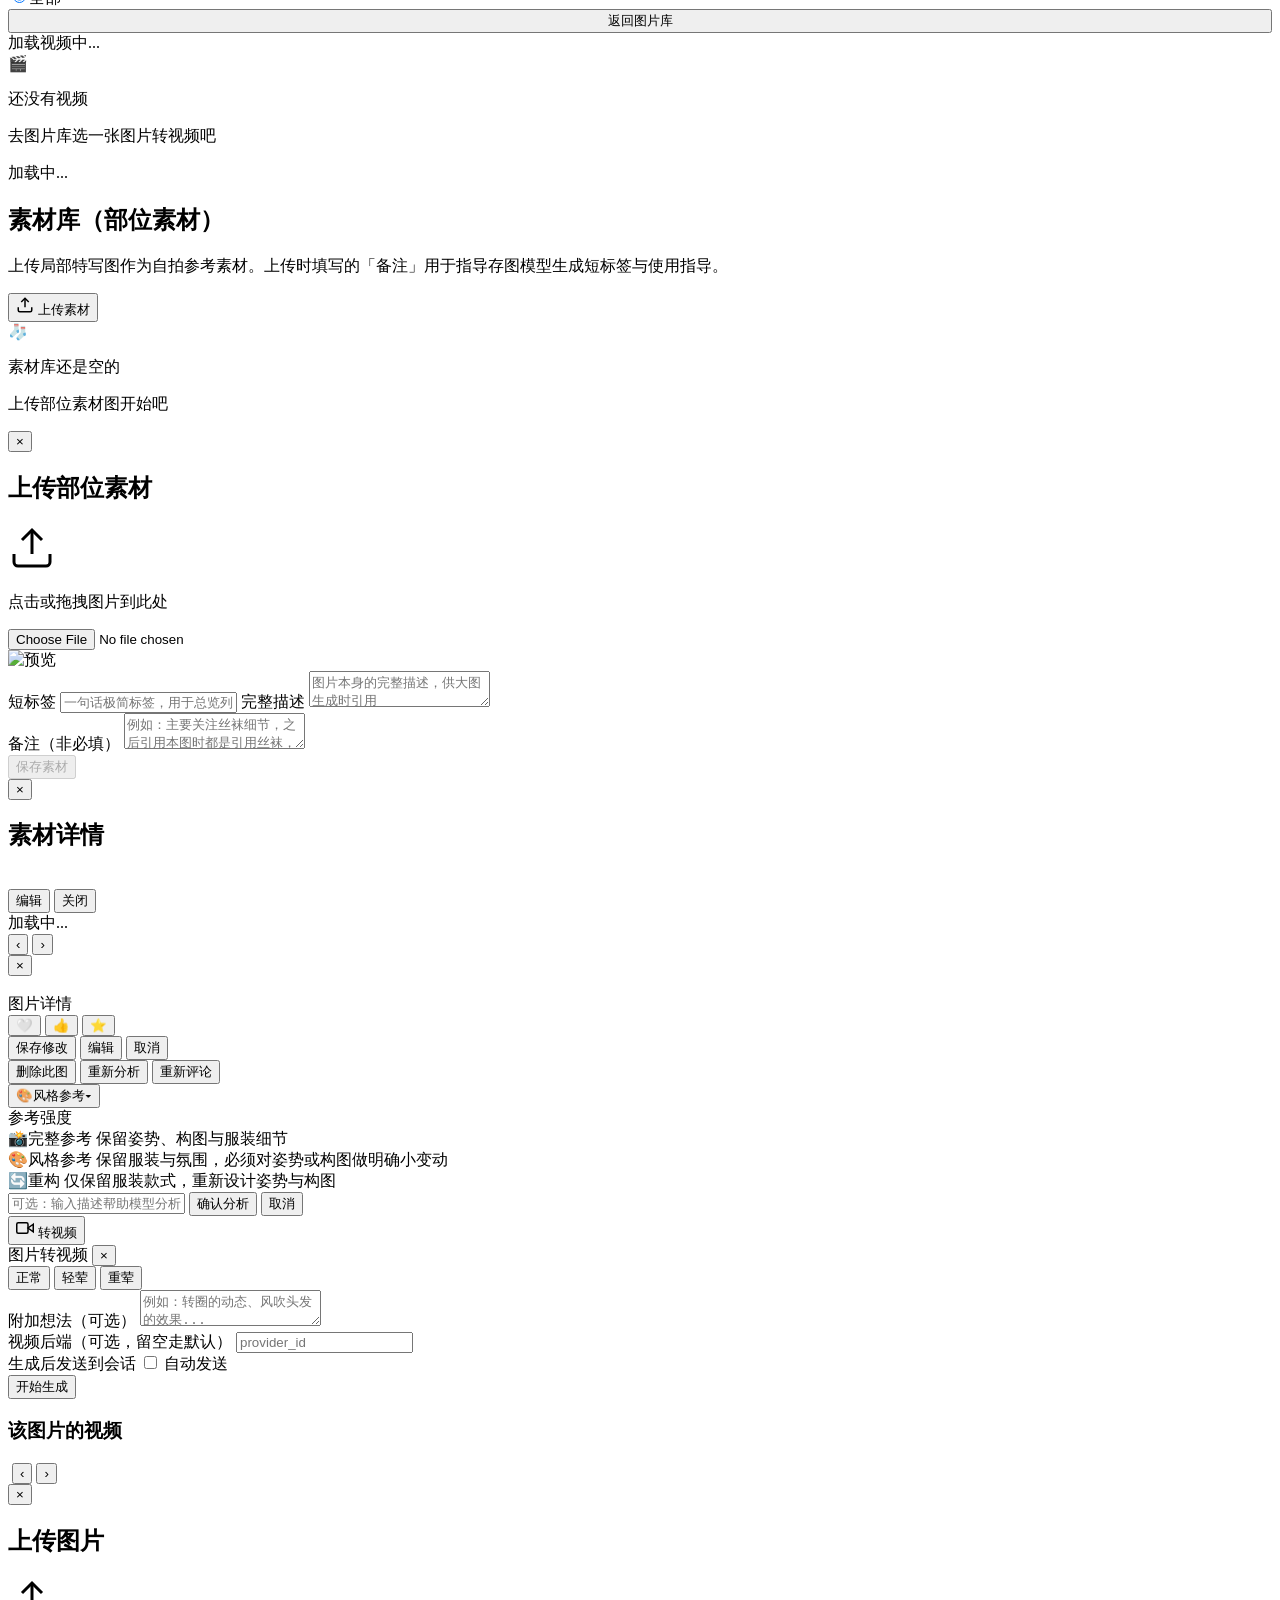
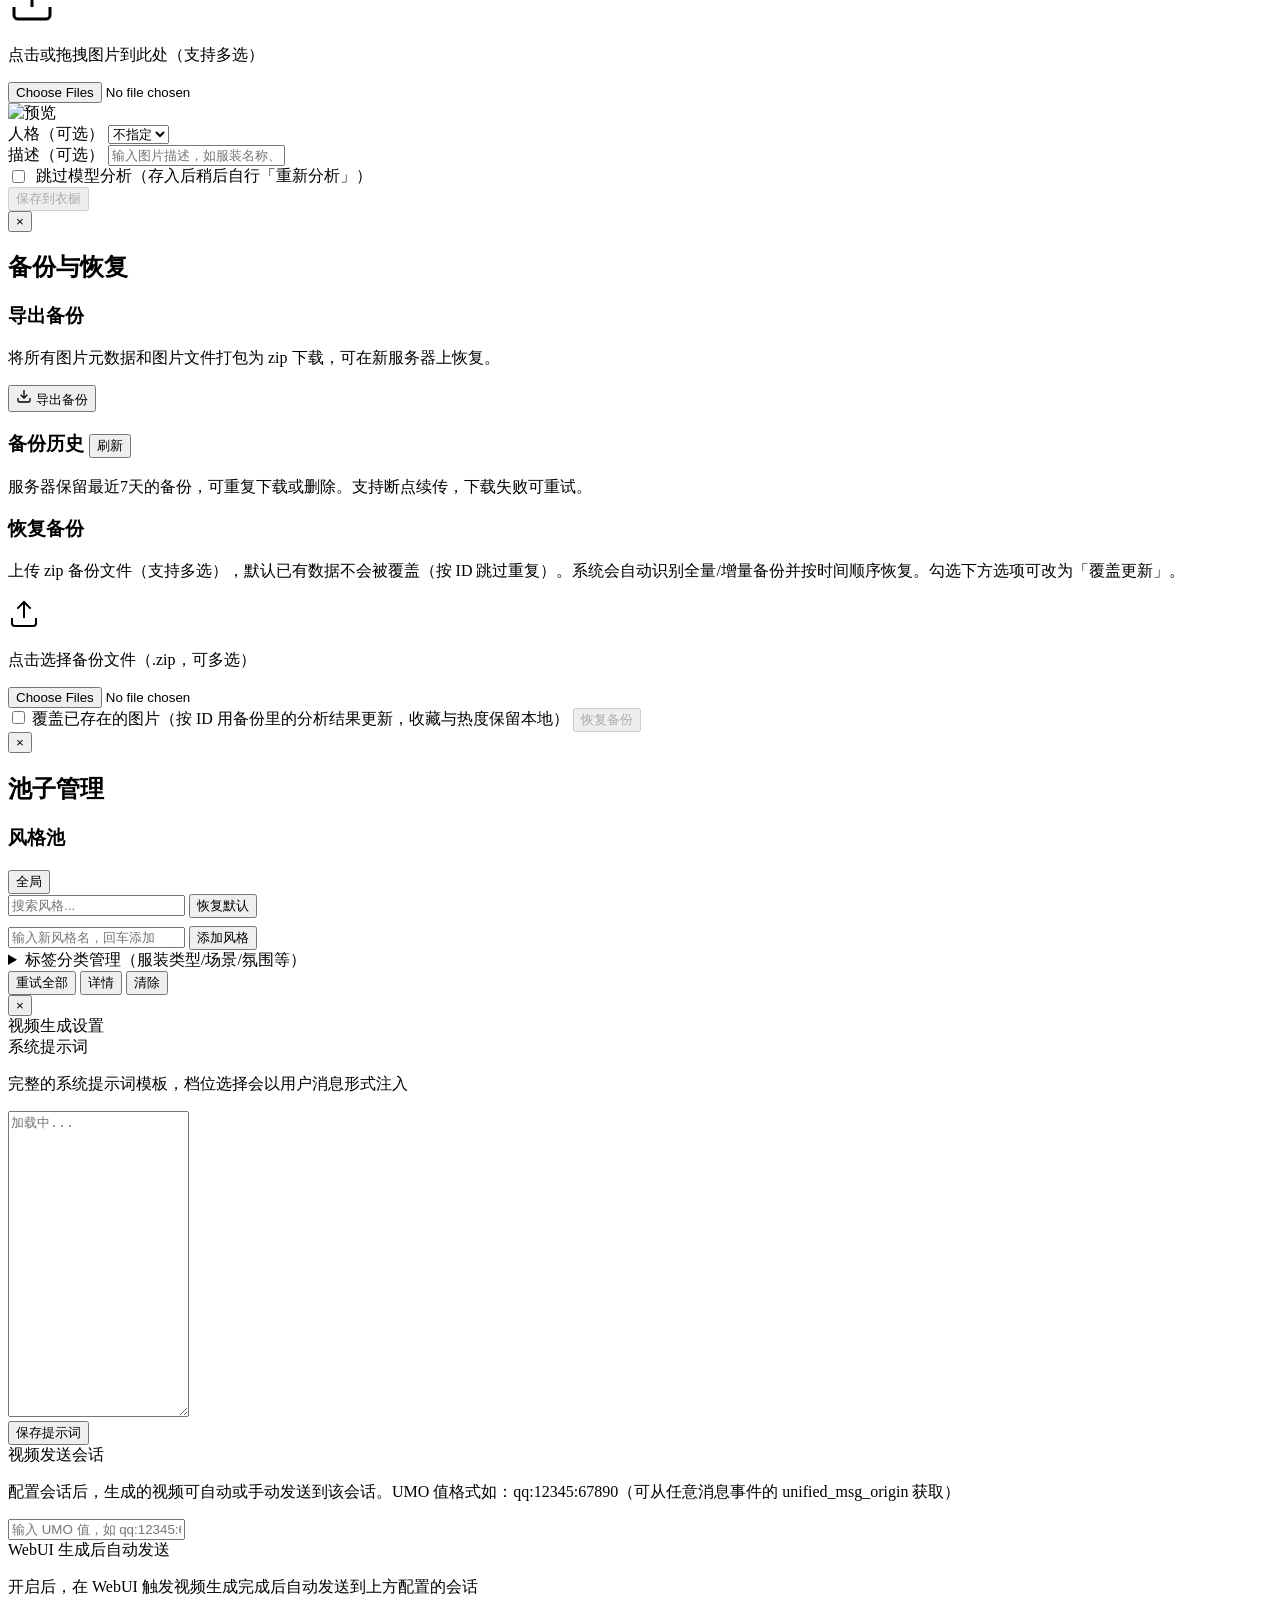
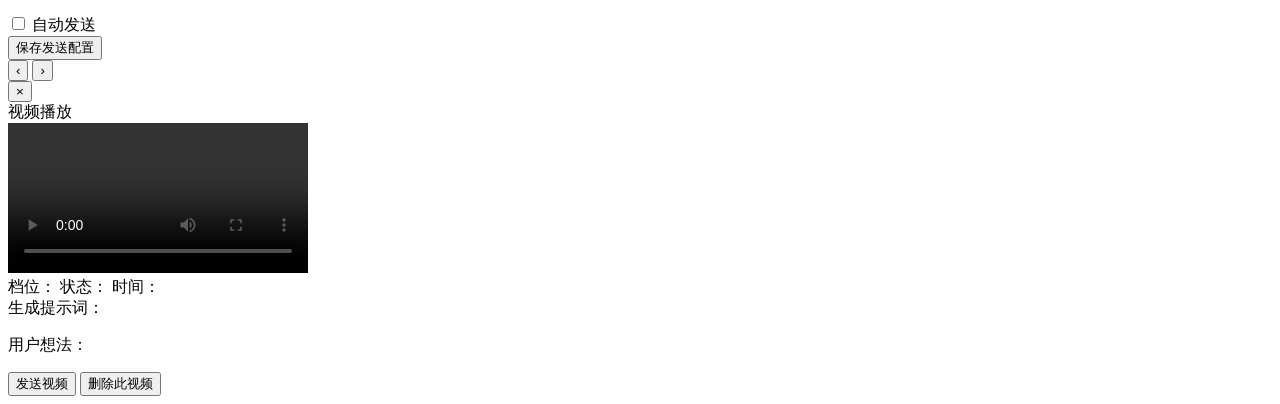
==== commit 8775c9b9: "feat: v3.2.3 新增完美标记并停用无感标记" ====
--- a/web/index.html
+++ b/web/index.html
@@ -6,7 +6,7 @@
 <title>衣橱图鉴</title>
 <link rel="preconnect" href="https://fonts.googleapis.com">
 <link href="https://fonts.googleapis.com/css2?family=Fredoka:wght@400;500;600;700&family=Nunito:wght@300;400;500;600;700&display=swap" rel="stylesheet">
-<link rel="stylesheet" href="/static/css/style.css?v=3.0.7d">
+<link rel="stylesheet" href="/static/css/style.css?v=3.2.3">
 <script src="https://cdn.jsdelivr.net/npm/echarts@5.5.1/dist/echarts.min.js"></script>
 </head>
 <body>
@@ -115,7 +115,7 @@
         <label class="filter-item"><input type="radio" name="favorite" value="" checked><span class="filter-label">全部</span></label>
         <label class="filter-item"><input type="radio" name="favorite" value="favorite"><span class="filter-label">❤️ 收藏</span></label>
         <label class="filter-item"><input type="radio" name="favorite" value="like"><span class="filter-label">👍 喜欢</span></label>
-        <label class="filter-item"><input type="radio" name="favorite" value="meh"><span class="filter-label">😐 无感</span></label>
+        <label class="filter-item"><input type="checkbox" id="perfectOnlyFilter"><span class="filter-label">⭐ 仅完美</span></label>
       </div>
     </div>
     <div class="sidebar-section">
@@ -178,7 +178,8 @@
         <div class="batch-fav-dropdown hidden" id="batchFavDropdown">
           <button class="batch-fav-item" data-fav="favorite">❤️ 收藏</button>
           <button class="batch-fav-item" data-fav="like">👍 喜欢</button>
-          <button class="batch-fav-item" data-fav="meh">😐 无感</button>
+          <button class="batch-fav-item" data-perfect="1">⭐ 完美</button>
+          <button class="batch-fav-item" data-perfect="0">取消完美</button>
           <button class="batch-fav-item" data-fav="none">取消标记</button>
           <button class="batch-fav-item" data-add-style="cosplay">🎭 打上cosplay标签</button>
           <div class="batch-fav-divider"></div>
@@ -215,7 +216,6 @@
           <option value="">全部</option>
           <option value="favorite">仅收藏</option>
           <option value="like">仅喜欢</option>
-          <option value="meh">仅无感</option>
         </select>
         <button class="btn btn-ghost btn-sm" id="statsBackBtn">← 返回图库</button>
       </div>
@@ -388,7 +388,7 @@
             <div class="favorite-btns" id="favoriteBtns">
               <button class="btn btn-fav" id="favFavoriteBtn" title="收藏">🤍</button>
               <button class="btn btn-fav" id="favLikeBtn" title="喜欢">👍</button>
-              <button class="btn btn-fav" id="favMehBtn" title="无感">😐</button>
+              <button class="btn btn-fav" id="favPerfectBtn" title="完美">⭐</button>
             </div>
             <button class="btn btn-accent btn-sm hidden" id="modalSaveBtn">保存修改</button>
             <button class="btn btn-secondary btn-sm" id="modalEditBtn">编辑</button>
@@ -682,6 +682,6 @@
     </div>
   </div>
 
-<script src="/static/js/app.js?v=3.2.0"></script>
+<script src="/static/js/app.js?v=3.2.3"></script>
 </body>
 </html>
